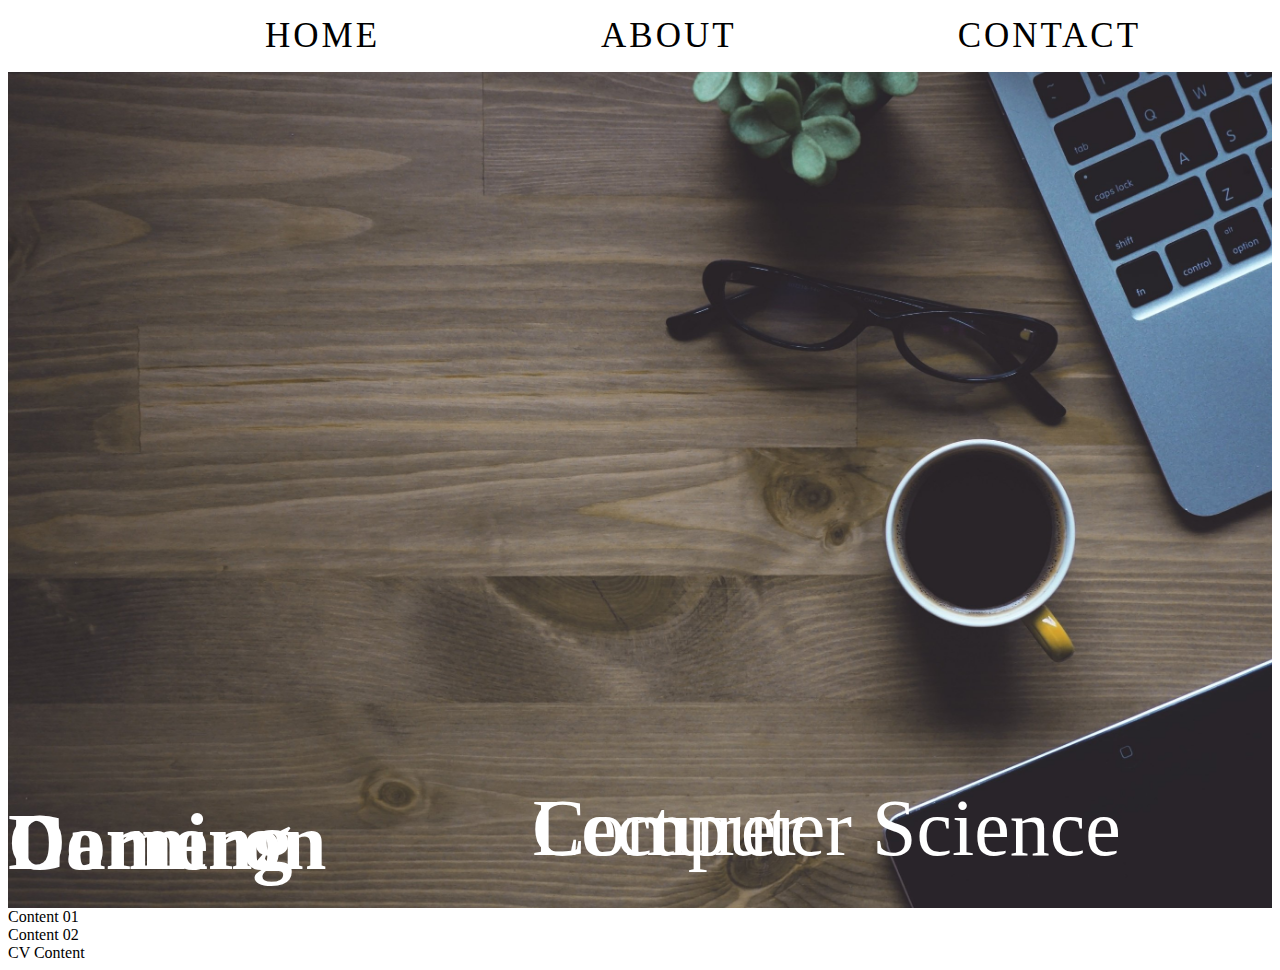
==== index.html @ f7eb35d1 "update" ====
<!DOCTYPE html>
<html>
  <head>
    <meta charset="utf-8">
    <meta name="viewport" content="width=device-width">
    <title>Cameron Dorning | Lecturer</title>
    <link href="css/stylesheet.css" rel="stylesheet" type="text/css" />
  </head>
  <body>
    <header>
        <div>
            <!--<img src="images/home.jpg" style="width: 100%;">-->
            <nav class="navbar">
                <ul>
                    <li><a href="#homePage" id="homePage">HOME</a></li>
                    <li><a href="#about" id="about_jump">ABOUT</a></li>
                    <li><a href="#contact" id="contact_jump">CONTACT</a></li>
                </ul>
            </nav>
                <div id="home">
                    <h2 id="homePage">Cameron Dorning</h2>
                    <p>Computer Science Lecturer</p>
                </div>
        </div>
    </header>
    <section>
        <div>
            <article>
                <div class="content">Content 01</div>
                <div class="content">Content 02</div>
                <div class="content" id="bottom">CV Content</div>
            </article>
        </div>
    </section>
    <footer>
        <div></div>
    </footer>
    <script src="scripts/script.js"></script>
  </body>
</html>
---- css/stylesheet.css ----
.navbar{
    background-color: white;
    /*background: transparent;*/
    width: 100%;
    position: fixed;
    top: 0;
}

.navbar a{
    text-decoration: none;
    color: black;
}

.navbar li{
    display: inline;
    padding-left: 17.5%;
    font-size: 35px;
    font-family: Calibri;
    letter-spacing: 3px;
    width: 33%;
  }

.navbar li a:hover{
    font-weight: bold;
    cursor: cell;
    text-shadow: grey 5px 5px 5px;
  }  

.navbar ul {
    list-style-type: none;
}

#home {
    background-image: url("/images/home.jpg");
    background-repeat: no-repeat;
    background-position: center;
    background-size: cover;
    height: 900px;
    width: 100%;
    color: white;
    /*padding-top: 50px;*/
    display: flex;
}

#home p, h2 {
    align-self: flex-end;
    font-size: 5em;
    line-height: 0;
}

@media screen and (max-width:768px){
	/*If the browser window is 768px or smaller*/
    .content{
    display: inline-block;
    width: 45%;
    height: 250px;
    background-color: #985fa0;
    margin-left: auto;
    margin-right: auto;    
    }
    
    #bottom{
        width: 90%;
    }
}

@media screen and (max-width:550px){
	.content{
    display: block;
    width: 75%;
    height: 250px;
    background-color: #985fa0;
    margin-left: auto;
    margin-right: auto;    
    }
    
    #bottom{
        width: 75%;
    }
}
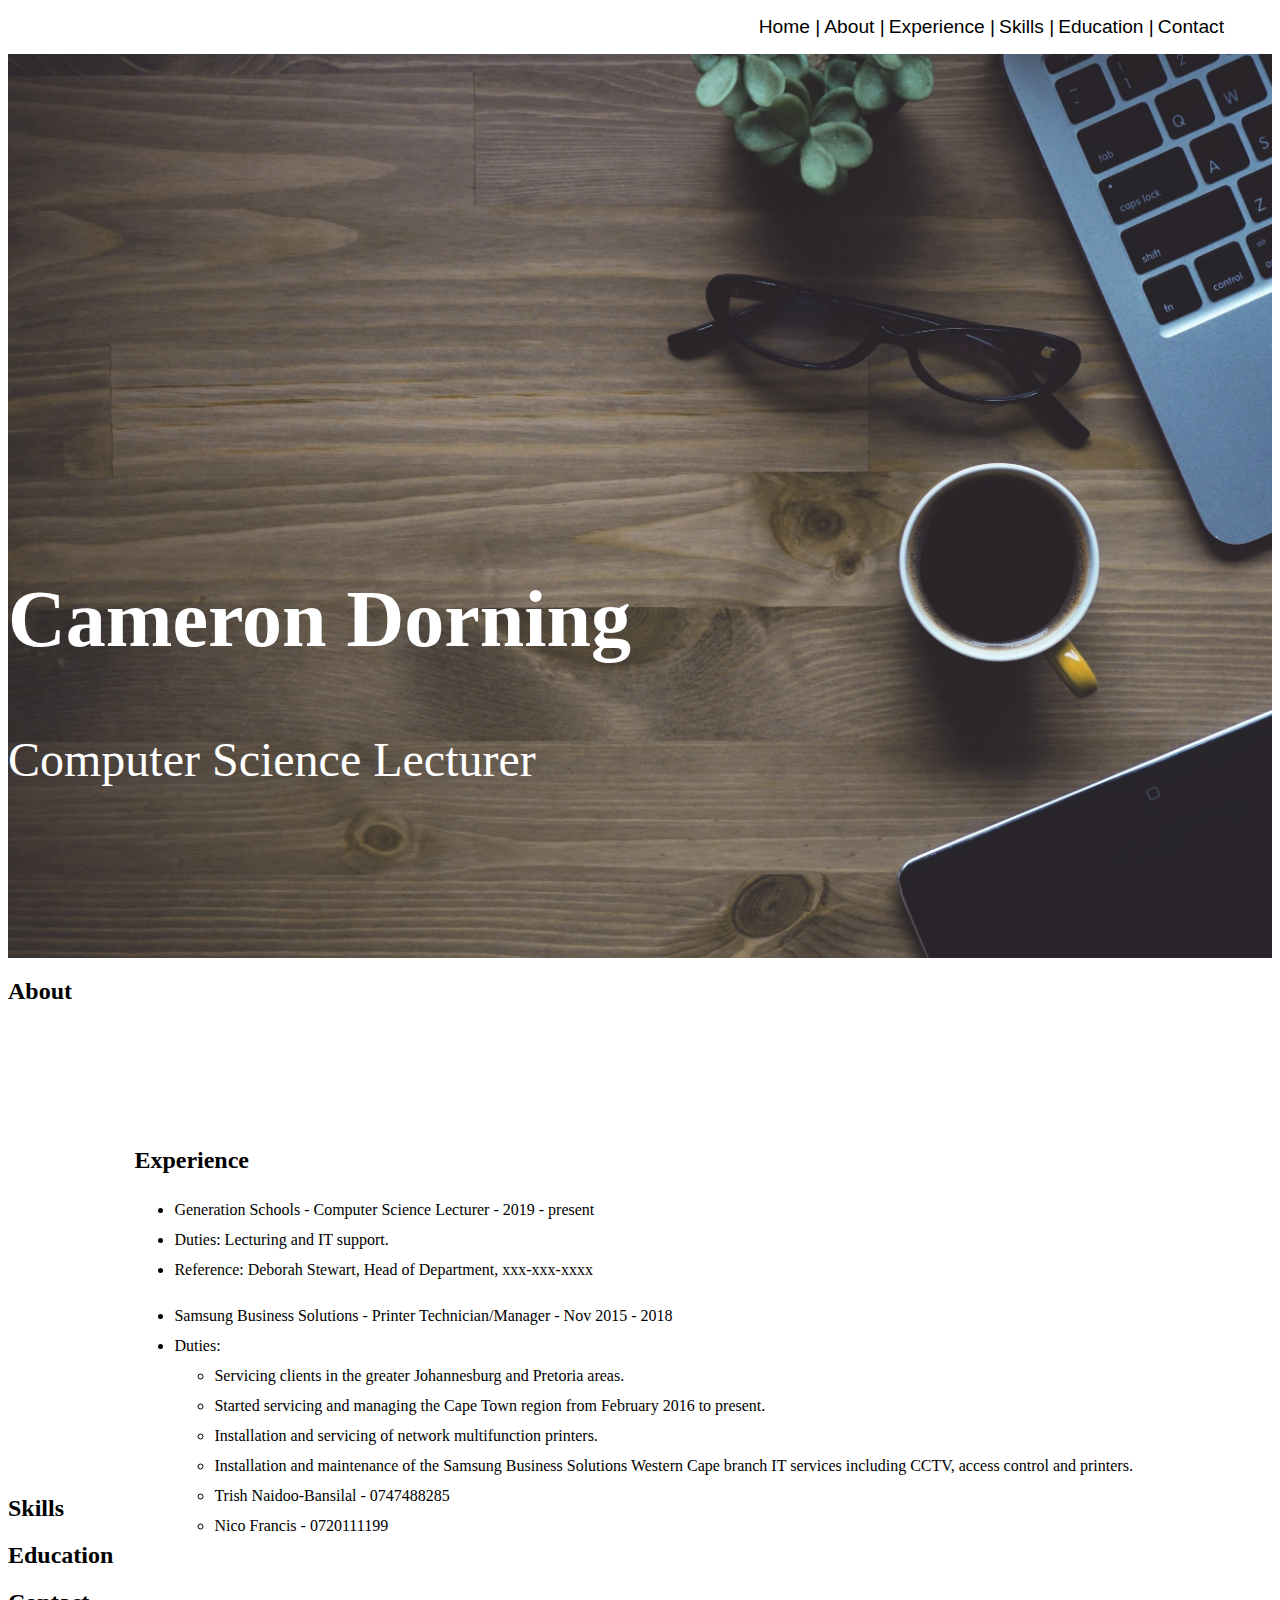
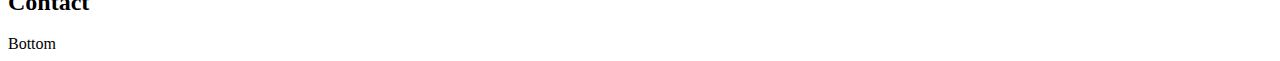
==== commit cbaa1626: "content update" ====
--- a/index.html
+++ b/index.html
@@ -7,14 +7,16 @@
     <link href="css/stylesheet.css" rel="stylesheet" type="text/css" />
   </head>
   <body>
-    <header>
         <div>
             <!--<img src="images/home.jpg" style="width: 100%;">-->
             <nav class="navbar">
                 <ul>
-                    <li><a href="#homePage" id="homePage">HOME</a></li>
-                    <li><a href="#about" id="about_jump">ABOUT</a></li>
-                    <li><a href="#contact" id="contact_jump">CONTACT</a></li>
+                    <li><a href="#homePage">Home</a> |</li>
+                    <li><a href="#about">About</a> |</li>
+                    <li><a href="#experience">Experience</a> |</li>
+                    <li><a href="#skills">Skills</a> |</li>
+                    <li><a href="#education">Education</a> |</li>
+                    <li><a href="#contact">Contact</a></li>
                 </ul>
             </nav>
                 <div id="home">
@@ -22,19 +24,52 @@
                     <p>Computer Science Lecturer</p>
                 </div>
         </div>
-    </header>
-    <section>
-        <div>
-            <article>
-                <div class="content">Content 01</div>
-                <div class="content">Content 02</div>
-                <div class="content" id="bottom">CV Content</div>
-            </article>
-        </div>
-    </section>
-    <footer>
-        <div></div>
-    </footer>
-    <script src="scripts/script.js"></script>
+        <section>
+            <div>
+                <article>
+                    <div class="content" id="about">
+                        <h2>About</h2>
+                    </div>
+                    <div class="content" id="experience">
+                        <h2>Experience</h2>
+                        <p>
+                            <ul>
+                                <li>Generation Schools - Computer Science Lecturer - 2019 - present</li>
+                                <li>Duties: Lecturing and IT support.</li>
+                                <li>Reference: Deborah Stewart, Head of Department, xxx-xxx-xxxx</li>
+                            </ul>
+                            <ul>
+                                <li>Samsung Business Solutions - Printer Technician/Manager - Nov 2015 - 2018</li>
+                                <li>Duties:</li>
+                                    <ul>
+                                        <li>Servicing clients in the greater Johannesburg and Pretoria areas.</li>
+                                        <li>Started servicing and managing the Cape Town region from February 2016 to present.</li>
+                                        <li>Installation and servicing of network multifunction printers.</li>
+                                        <li>Installation and maintenance of the Samsung Business Solutions Western Cape branch IT services including 
+                                            CCTV, access control and printers.</li>
+                                            <li>Trish Naidoo-Bansilal - 0747488285</li>
+                                            <li>Nico Francis - 0720111199</li>
+                                    </ul>
+                                </li>
+                            </ul>
+                        </p>
+                    </div>
+                    <div class="content" id="skills">
+                        <h2>Skills</h2>
+                    </div>
+                    <div class="content" id="education">
+                        <h2>Education</h2>
+                    </div>
+                    <div class="content" id="contact">
+                        <h2>Contact</h2>
+                    </div>
+                    <div class="content" id="bottom">Bottom</div>
+                </article>
+            </div>
+        </section>
+        <footer>
+            <div></div>
+        </footer>
+        <script src="scripts/script.js"></script>
   </body>
 </html>
--- a/css/stylesheet.css
+++ b/css/stylesheet.css
@@ -1,6 +1,5 @@
 .navbar{
     background-color: white;
-    /*background: transparent;*/
     width: 100%;
     position: fixed;
     top: 0;
@@ -13,21 +12,20 @@
 
 .navbar li{
     display: inline;
-    padding-left: 17.5%;
-    font-size: 35px;
-    font-family: Calibri;
-    letter-spacing: 3px;
+    font-size: 1.2em;
+    font-family: Arial, Helvetica, sans-serif;
     width: 33%;
   }
 
 .navbar li a:hover{
     font-weight: bold;
-    cursor: cell;
     text-shadow: grey 5px 5px 5px;
   }  
 
 .navbar ul {
     list-style-type: none;
+    float: right;
+    padding-right: 5%;
 }
 
 #home {
@@ -38,14 +36,26 @@
     height: 900px;
     width: 100%;
     color: white;
-    /*padding-top: 50px;*/
-    display: flex;
+    padding-top: 50px;
 }
 
-#home p, h2 {
-    align-self: flex-end;
+#home h2 {
     font-size: 5em;
-    line-height: 0;
+    padding-top: 450px;
+}
+
+#home p {
+    font-size: 3em;
+}
+
+#experience {
+    height: 350px;
+    background-color: white;
+    color: black;
+    padding-left: 10%;
+    padding-right: 10%;
+    line-height: 30px;
+    padding-top: 100px;
 }
 
 @media screen and (max-width:768px){
@@ -54,13 +64,17 @@
     display: inline-block;
     width: 45%;
     height: 250px;
-    background-color: #985fa0;
+    background-color: orange;
     margin-left: auto;
     margin-right: auto;    
     }
     
     #bottom{
         width: 90%;
+    }
+
+    #home {
+        text-align: center;
     }
 }
 
@@ -69,7 +83,7 @@
     display: block;
     width: 75%;
     height: 250px;
-    background-color: #985fa0;
+    background-color: red;
     margin-left: auto;
     margin-right: auto;    
     }
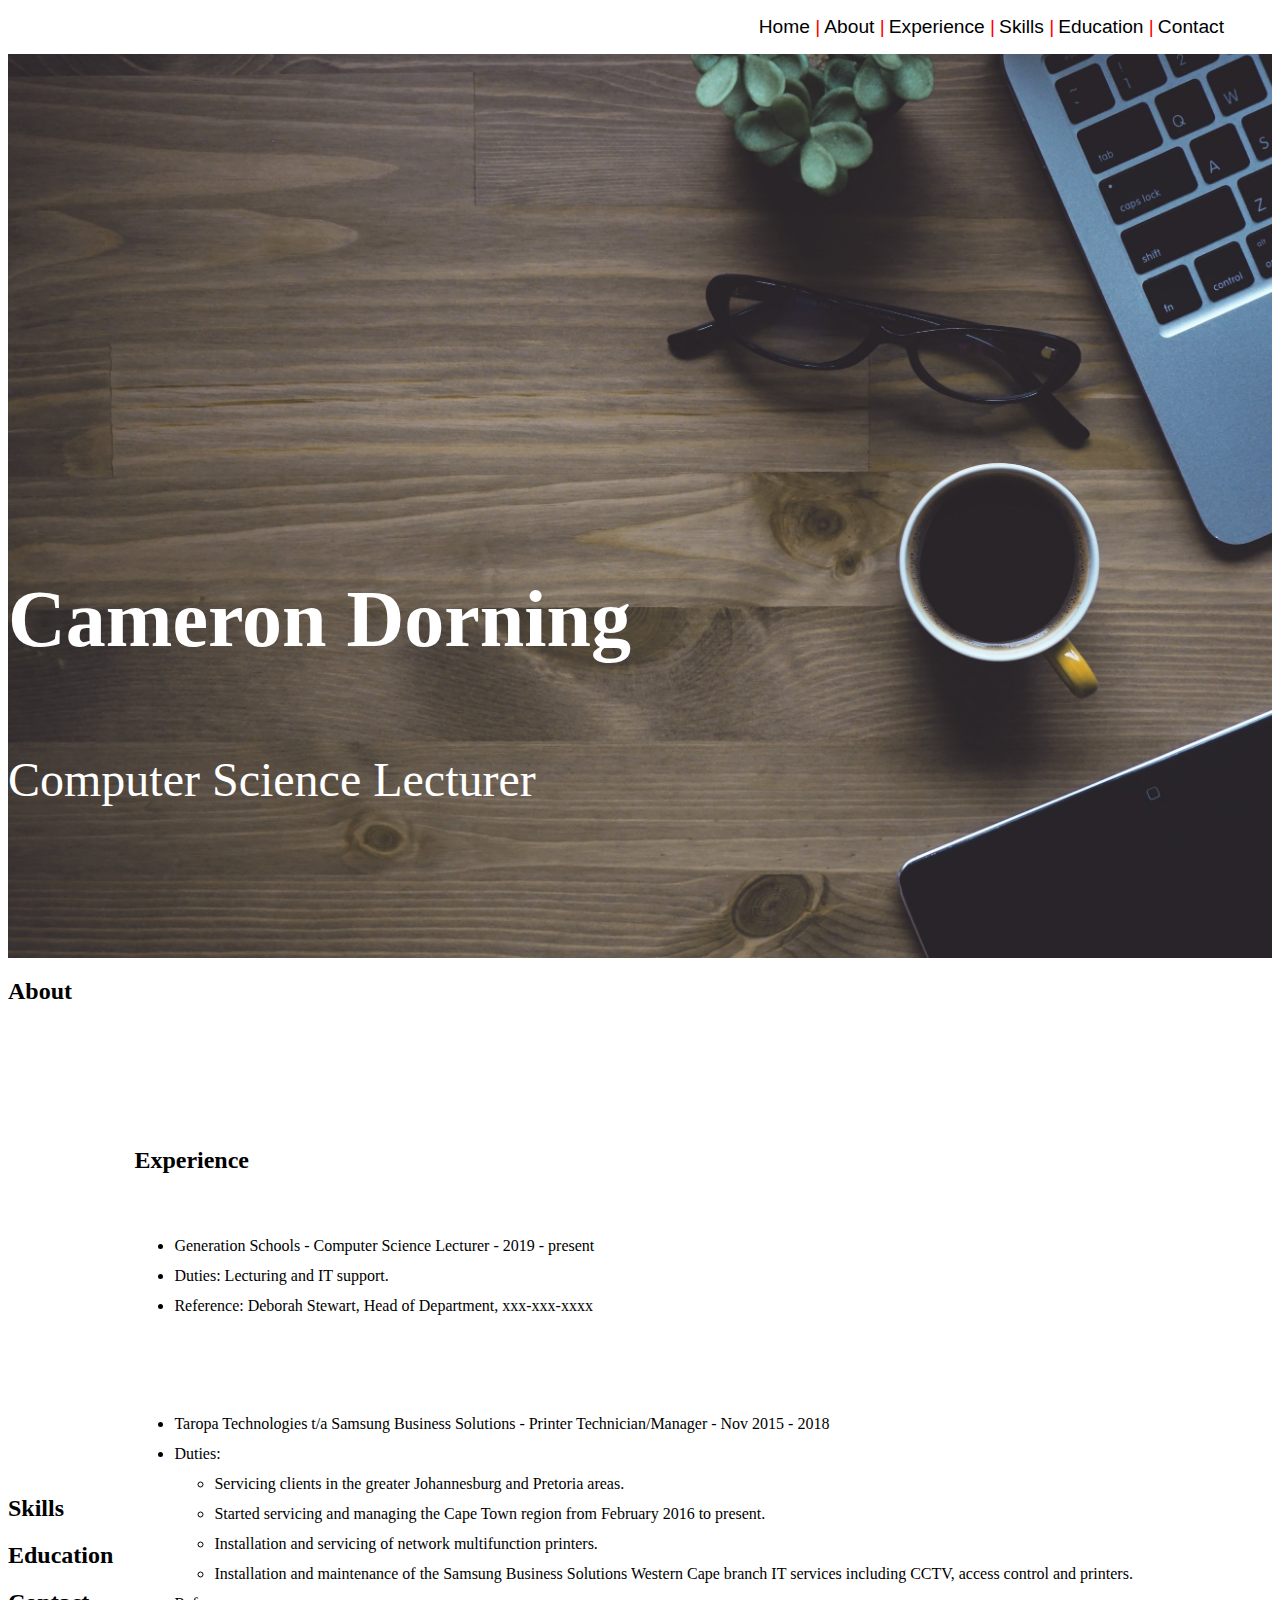
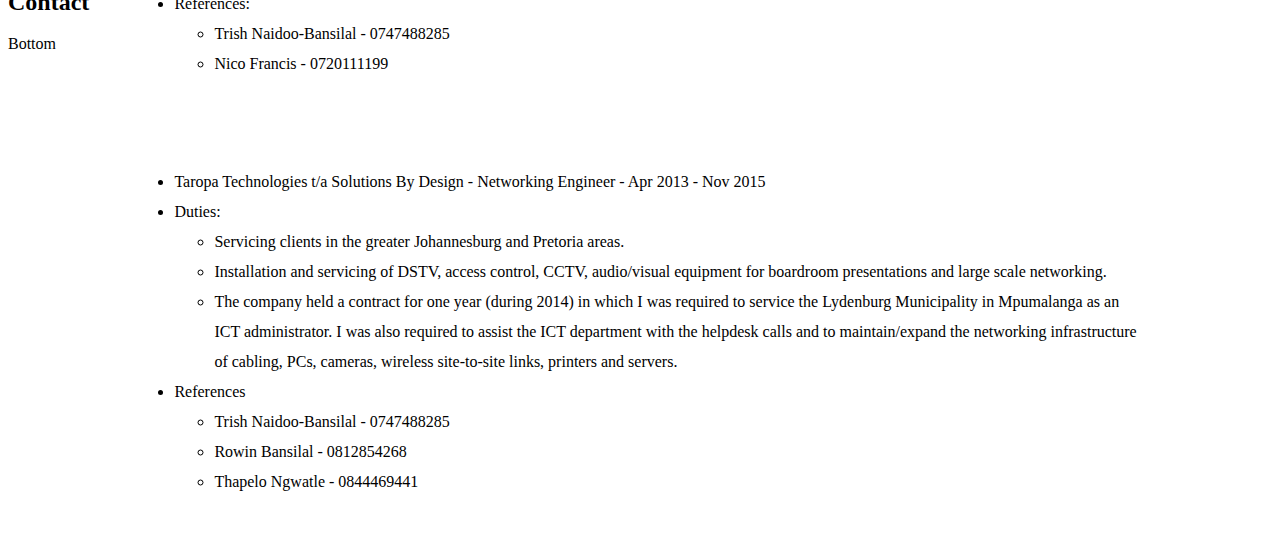
==== commit 46874621: "content updates" ====
--- a/index.html
+++ b/index.html
@@ -38,8 +38,10 @@
                                 <li>Duties: Lecturing and IT support.</li>
                                 <li>Reference: Deborah Stewart, Head of Department, xxx-xxx-xxxx</li>
                             </ul>
+                        </p>
+                        <p>
                             <ul>
-                                <li>Samsung Business Solutions - Printer Technician/Manager - Nov 2015 - 2018</li>
+                                <li>Taropa Technologies t/a Samsung Business Solutions - Printer Technician/Manager - Nov 2015 - 2018</li>
                                 <li>Duties:</li>
                                     <ul>
                                         <li>Servicing clients in the greater Johannesburg and Pretoria areas.</li>
@@ -47,10 +49,30 @@
                                         <li>Installation and servicing of network multifunction printers.</li>
                                         <li>Installation and maintenance of the Samsung Business Solutions Western Cape branch IT services including 
                                             CCTV, access control and printers.</li>
-                                            <li>Trish Naidoo-Bansilal - 0747488285</li>
-                                            <li>Nico Francis - 0720111199</li>
                                     </ul>
+                                        <li>References:</li>
+                                            <ul>
+                                                <li>Trish Naidoo-Bansilal - 0747488285</li>
+                                                <li>Nico Francis - 0720111199</li>
+                                            </ul>
                                 </li>
+                            </ul>
+                        </p>
+                        <p>
+                            <ul>
+                                <li>Taropa Technologies t/a Solutions By Design - Networking Engineer - Apr 2013 - Nov 2015</li>
+                                <li>Duties:</li>
+                                    <ul>
+                                        <li>Servicing clients in the greater Johannesburg and Pretoria areas.</li>
+                                        <li>Installation and servicing of DSTV, access control, CCTV, audio/visual equipment for boardroom presentations and large scale networking.</li>
+                                        <li>The company held a contract for one year (during 2014) in which I was required to service the Lydenburg Municipality in Mpumalanga as an ICT administrator. I was also required to assist the ICT department with the helpdesk calls and to maintain/expand the networking infrastructure of cabling, PCs, cameras, wireless site-to-site links, printers and servers.</li>
+                                    </ul>
+                                        <li>References</li>
+                                            <ul>
+                                                <li>Trish Naidoo-Bansilal - 0747488285</li>
+                                                <li>Rowin Bansilal - 0812854268</li>
+                                                <li>Thapelo Ngwatle - 0844469441</li>
+                                            </ul>
                             </ul>
                         </p>
                     </div>
--- a/css/stylesheet.css
+++ b/css/stylesheet.css
@@ -15,6 +15,7 @@
     font-size: 1.2em;
     font-family: Arial, Helvetica, sans-serif;
     width: 33%;
+    color: red;
   }
 
 .navbar li a:hover{
@@ -58,6 +59,10 @@
     padding-top: 100px;
 }
 
+p {
+    padding-top: 20px;
+}
+
 @media screen and (max-width:768px){
 	/*If the browser window is 768px or smaller*/
     .content{
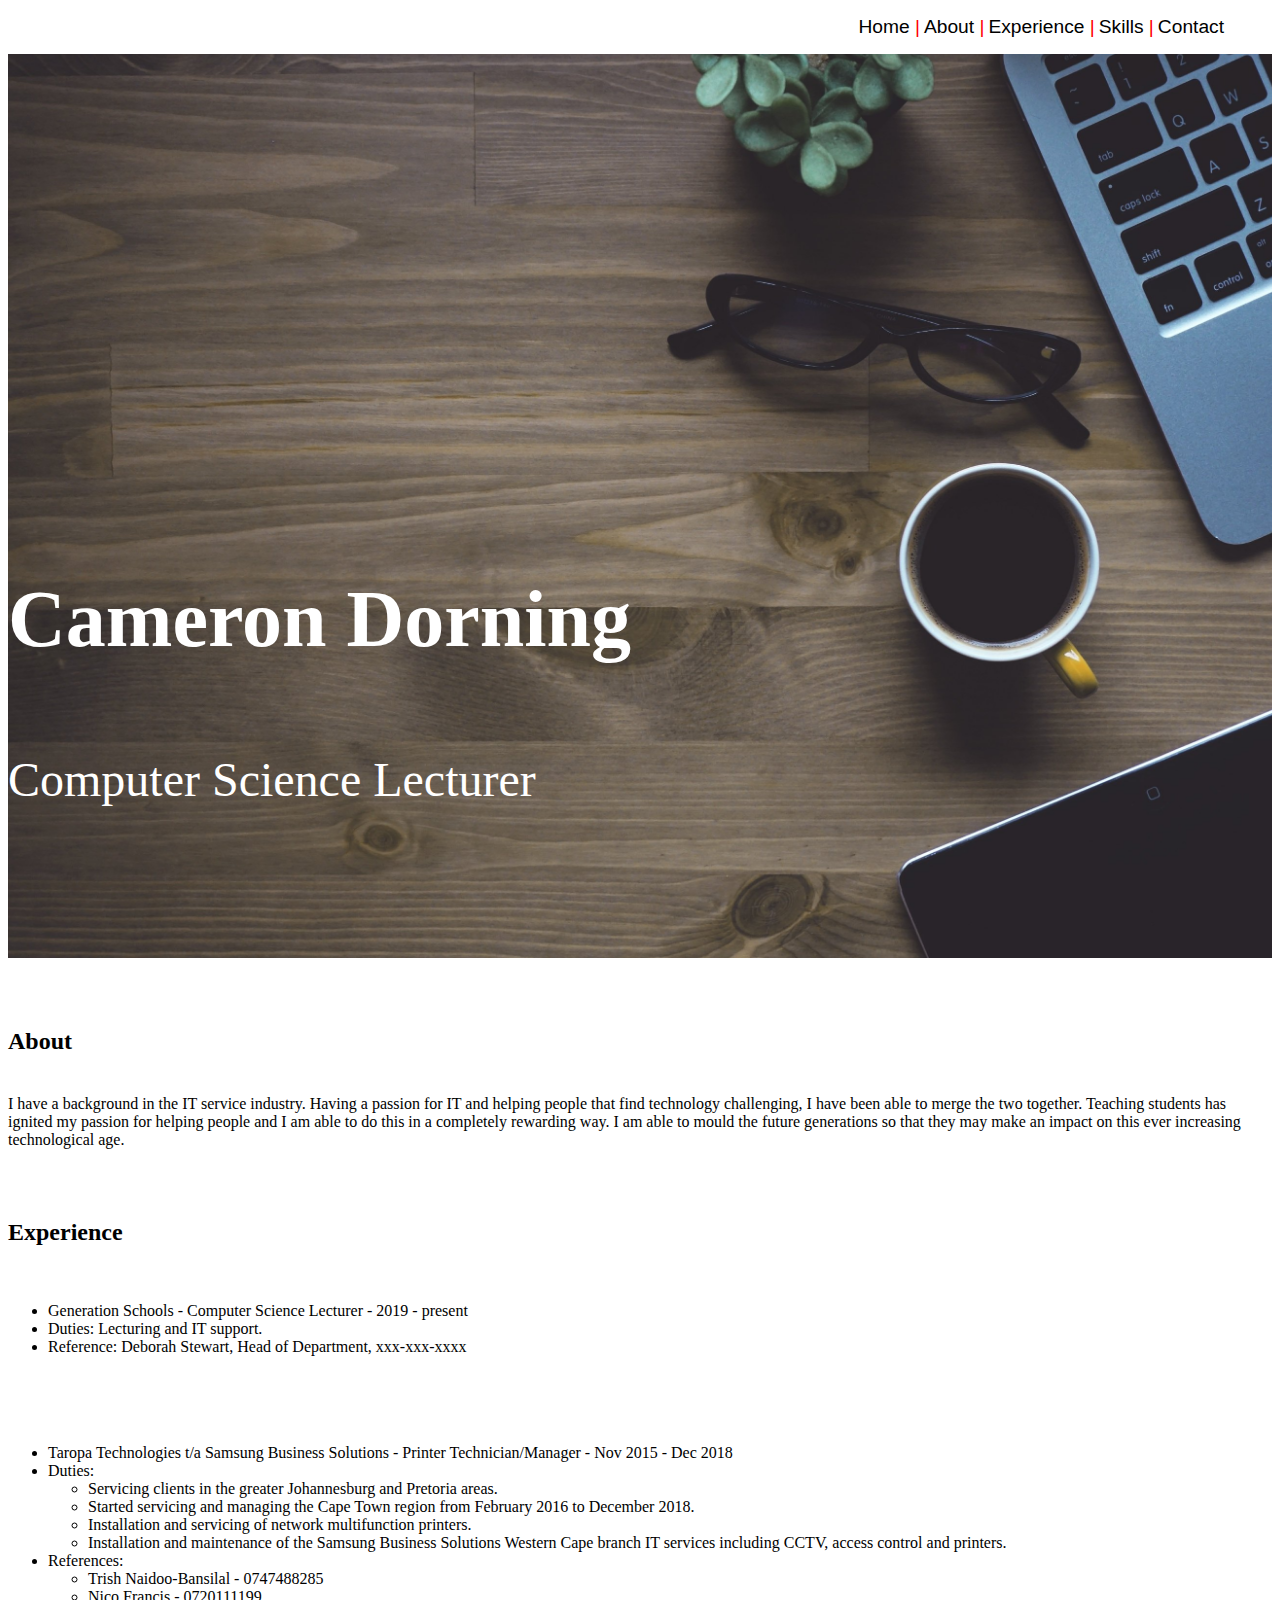
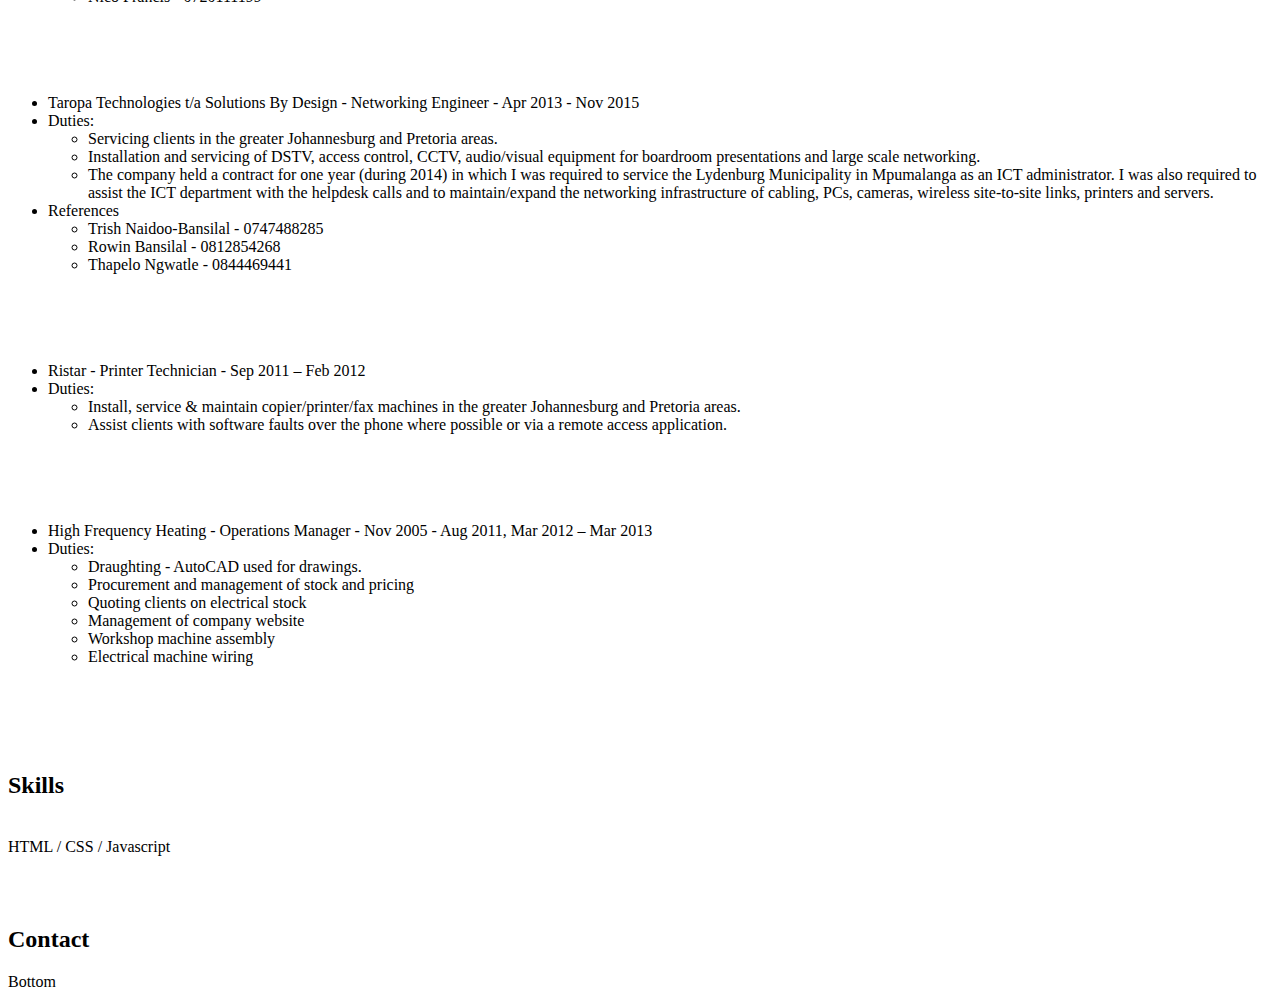
==== commit 142d9aaa: "Content uploaded" ====
--- a/index.html
+++ b/index.html
@@ -15,7 +15,7 @@
                     <li><a href="#about">About</a> |</li>
                     <li><a href="#experience">Experience</a> |</li>
                     <li><a href="#skills">Skills</a> |</li>
-                    <li><a href="#education">Education</a> |</li>
+                    <!--<li><a href="#education">Education</a> |</li>-->
                     <li><a href="#contact">Contact</a></li>
                 </ul>
             </nav>
@@ -29,6 +29,9 @@
                 <article>
                     <div class="content" id="about">
                         <h2>About</h2>
+                        <p>
+                            I have a background in the IT service industry. Having a passion for IT and helping people that find technology challenging, I have been able to merge the two together. Teaching students has ignited my passion for helping people and I am able to do this in a completely rewarding way. I am able to mould the future generations so that they may make an impact on this ever increasing technological age.
+                        </p>
                     </div>
                     <div class="content" id="experience">
                         <h2>Experience</h2>
@@ -41,11 +44,11 @@
                         </p>
                         <p>
                             <ul>
-                                <li>Taropa Technologies t/a Samsung Business Solutions - Printer Technician/Manager - Nov 2015 - 2018</li>
+                                <li>Taropa Technologies t/a Samsung Business Solutions - Printer Technician/Manager - Nov 2015 - Dec 2018</li>
                                 <li>Duties:</li>
                                     <ul>
                                         <li>Servicing clients in the greater Johannesburg and Pretoria areas.</li>
-                                        <li>Started servicing and managing the Cape Town region from February 2016 to present.</li>
+                                        <li>Started servicing and managing the Cape Town region from February 2016 to December 2018.</li>
                                         <li>Installation and servicing of network multifunction printers.</li>
                                         <li>Installation and maintenance of the Samsung Business Solutions Western Cape branch IT services including 
                                             CCTV, access control and printers.</li>
@@ -75,13 +78,40 @@
                                             </ul>
                             </ul>
                         </p>
+                        <p>
+                            <ul>
+                                <li>Ristar - Printer Technician - Sep 2011 – Feb 2012</li>
+                                <li>Duties:</li>
+                                    <ul>
+                                        <li>Install, service & maintain copier/printer/fax machines in the greater Johannesburg and Pretoria areas.</li>
+                                        <li>Assist clients with software faults over the phone where possible or via a remote access application.</li>
+                                    </ul>
+                            </ul>
+                        </p>
+                        <p>
+                            <ul>
+                                <li>High Frequency Heating - Operations Manager - Nov 2005 - Aug 2011, Mar 2012 – Mar 2013</li>
+                                <li>Duties:</li>
+                                    <ul>
+                                        <li>Draughting - AutoCAD used for drawings.</li>
+                                        <li>Procurement and management of stock and pricing</li>
+                                        <li>Quoting clients on electrical stock</li>
+                                        <li>Management of company website</li>
+                                        <li>Workshop machine assembly</li>
+                                        <li>Electrical machine wiring</li>
+                                    </ul>
+                            </ul>
+                        </p>
                     </div>
                     <div class="content" id="skills">
                         <h2>Skills</h2>
+                        <p>
+                            HTML / CSS / Javascript
+                        </p>
                     </div>
-                    <div class="content" id="education">
+                    <!--<div class="content" id="education">
                         <h2>Education</h2>
-                    </div>
+                    </div>-->
                     <div class="content" id="contact">
                         <h2>Contact</h2>
                     </div>
--- a/css/stylesheet.css
+++ b/css/stylesheet.css
@@ -14,7 +14,6 @@
     display: inline;
     font-size: 1.2em;
     font-family: Arial, Helvetica, sans-serif;
-    width: 33%;
     color: red;
   }
 
@@ -27,6 +26,16 @@
     list-style-type: none;
     float: right;
     padding-right: 5%;
+}
+
+content {
+    height: 350px;
+    background-color: white;
+    color: black;
+    padding-left: 10%;
+    padding-right: 10%;
+    line-height: 30px;
+    padding-top: 100px;
 }
 
 #home {
@@ -49,6 +58,20 @@
     font-size: 3em;
 }
 
+h2 {
+    padding-top: 50px;
+}
+
+/*#about {
+    height: 350px;
+    background-color: white;
+    color: black;
+    padding-left: 10%;
+    padding-right: 10%;
+    line-height: 30px;
+    padding-top: 100px;
+}
+
 #experience {
     height: 350px;
     background-color: white;
@@ -58,6 +81,16 @@
     line-height: 30px;
     padding-top: 100px;
 }
+
+#skills {
+    height: 350px;
+    background-color: white;
+    color: black;
+    padding-left: 10%;
+    padding-right: 10%;
+    line-height: 30px;
+    padding-top: 100px;
+}*/
 
 p {
     padding-top: 20px;
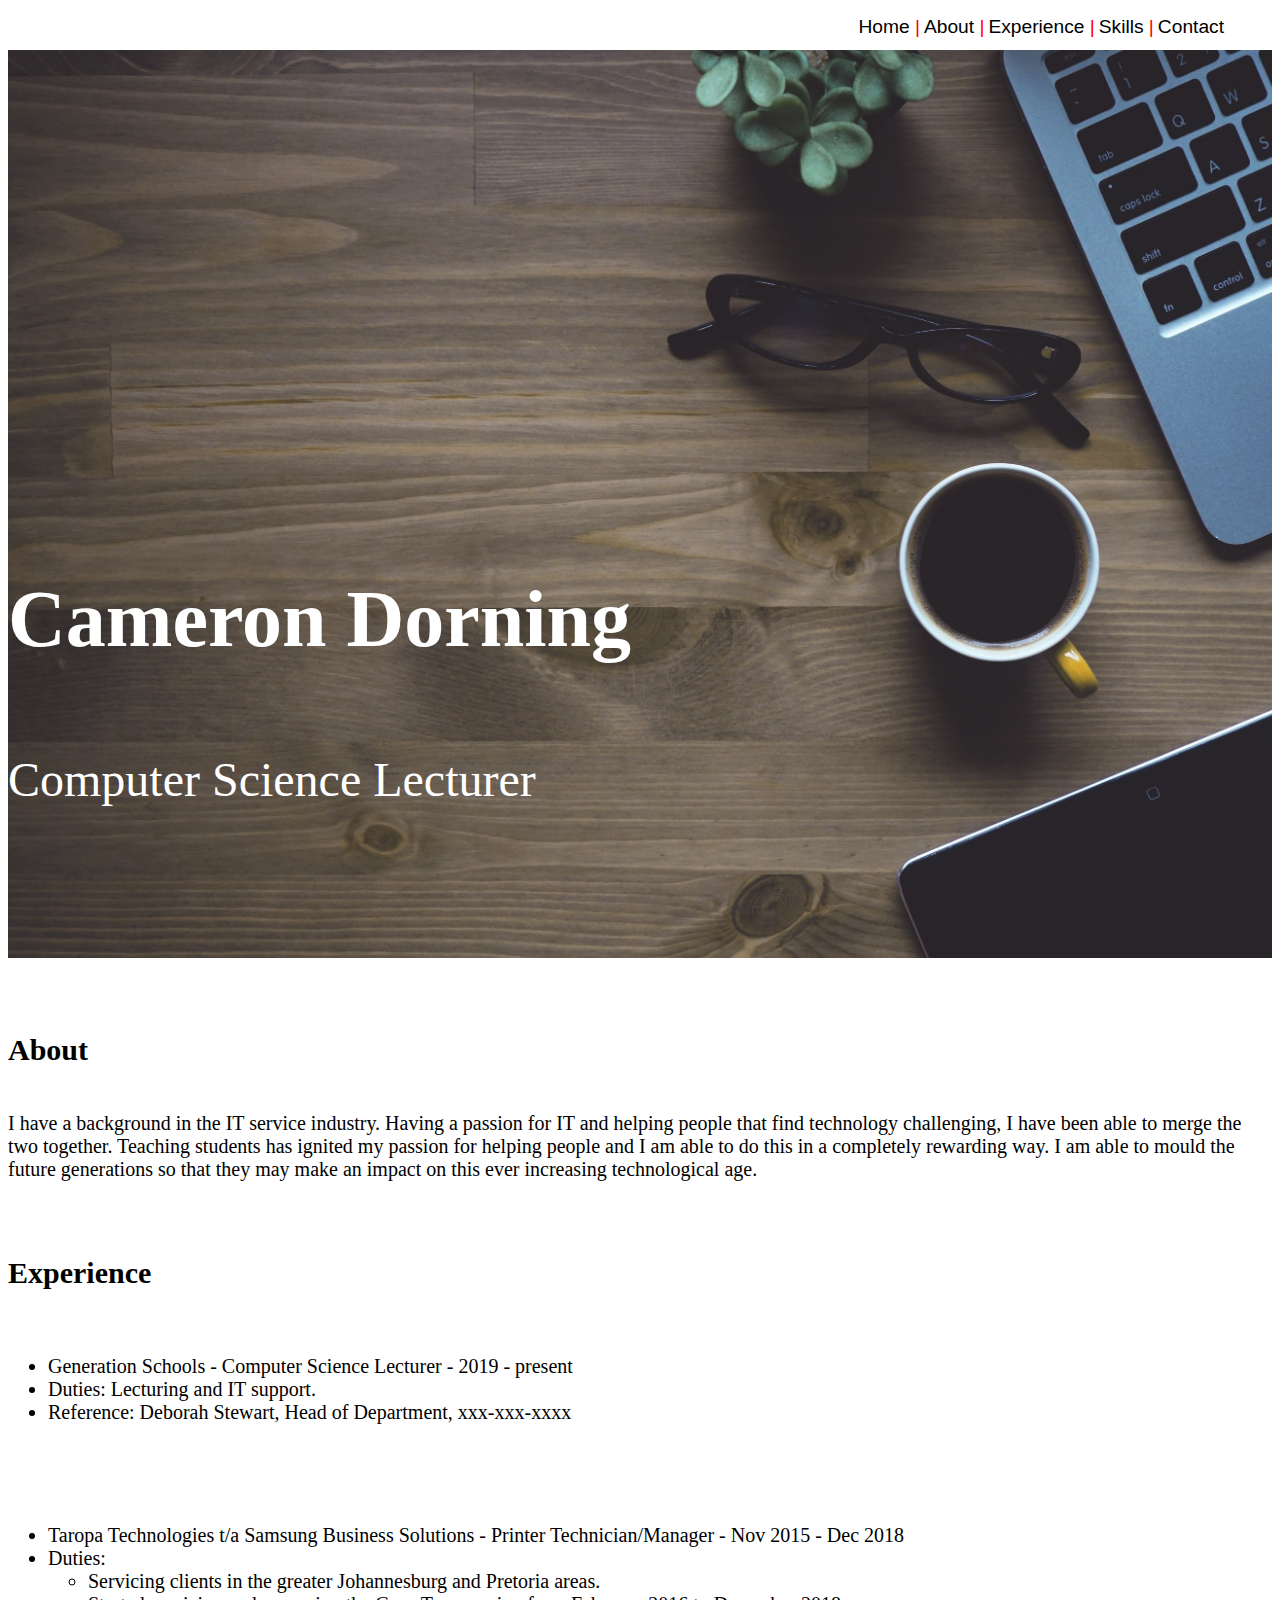
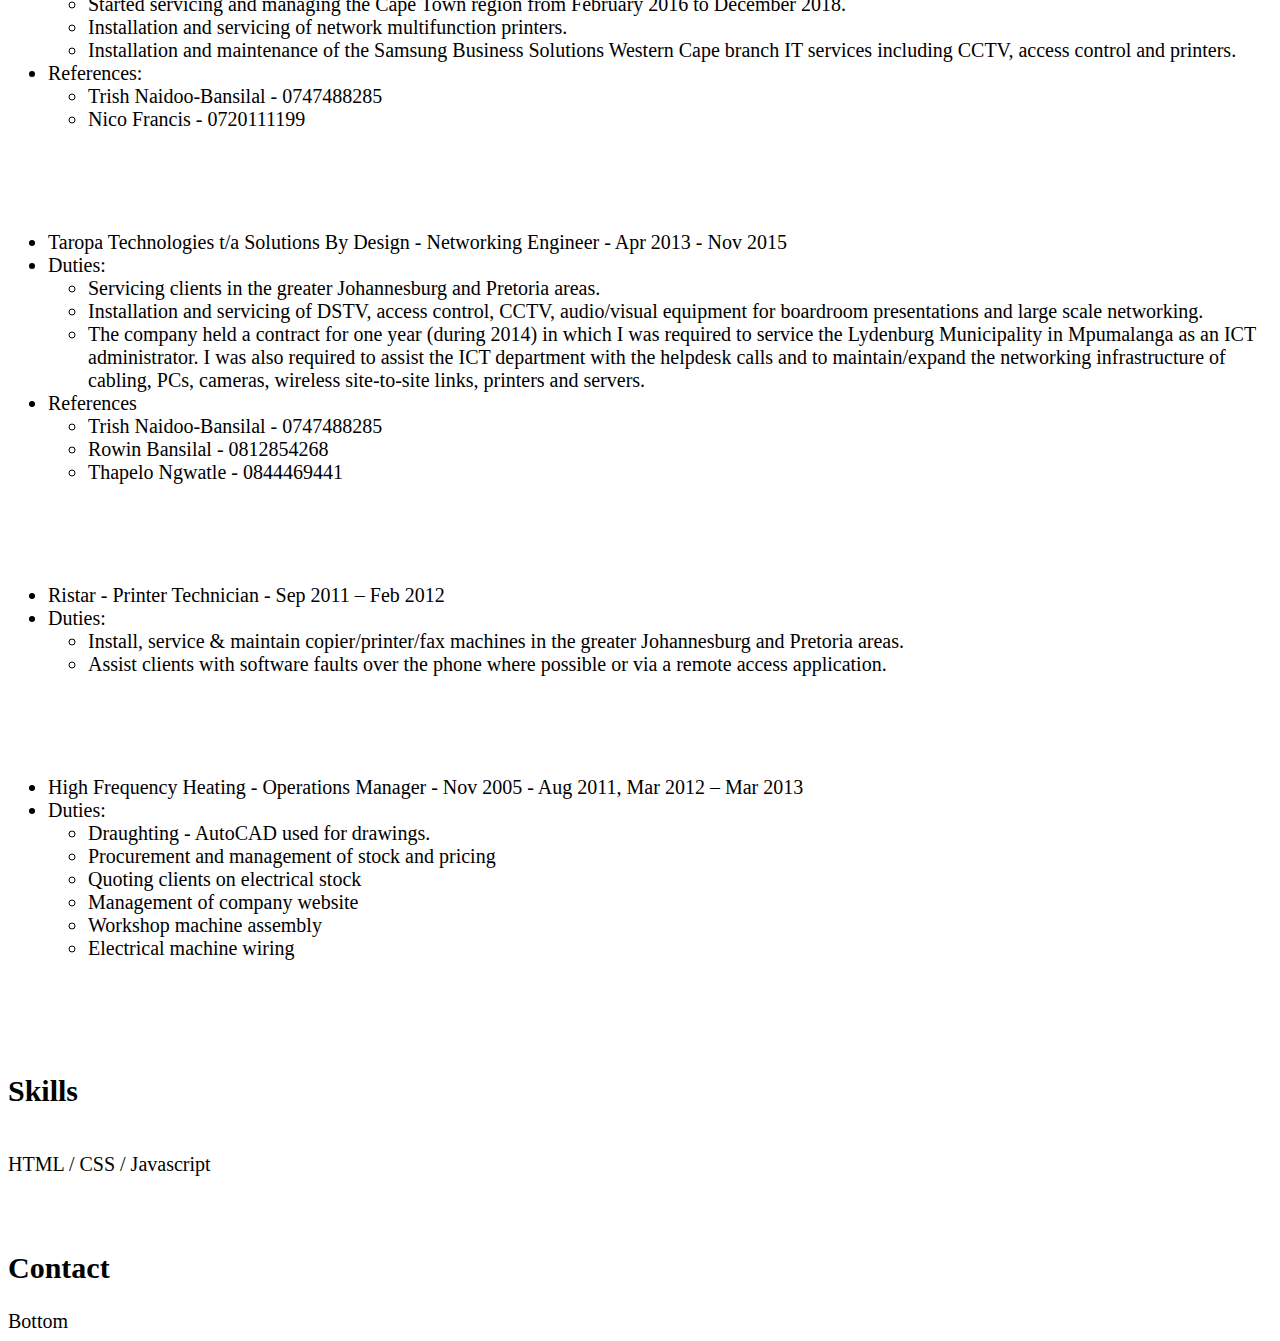
==== commit cf2b3a35: "updated nav" ====
--- a/index.html
+++ b/index.html
@@ -1,5 +1,5 @@
 <!DOCTYPE html>
-<html>
+<html id="top">
   <head>
     <meta charset="utf-8">
     <meta name="viewport" content="width=device-width">
@@ -8,10 +8,9 @@
   </head>
   <body>
         <div>
-            <!--<img src="images/home.jpg" style="width: 100%;">-->
             <nav class="navbar">
                 <ul>
-                    <li><a href="#homePage">Home</a> |</li>
+                    <li><a href="#top">Home</a> |</li>
                     <li><a href="#about">About</a> |</li>
                     <li><a href="#experience">Experience</a> |</li>
                     <li><a href="#skills">Skills</a> |</li>
--- a/css/stylesheet.css
+++ b/css/stylesheet.css
@@ -1,5 +1,6 @@
 .navbar{
-    background-color: white;
+    background: white;
+    height: 50px;
     width: 100%;
     position: fixed;
     top: 0;
@@ -38,6 +39,10 @@
     padding-top: 100px;
 }
 
+div.content {
+    font-size: 20px;
+}
+
 #home {
     background-image: url("/images/home.jpg");
     background-repeat: no-repeat;
@@ -62,36 +67,6 @@
     padding-top: 50px;
 }
 
-/*#about {
-    height: 350px;
-    background-color: white;
-    color: black;
-    padding-left: 10%;
-    padding-right: 10%;
-    line-height: 30px;
-    padding-top: 100px;
-}
-
-#experience {
-    height: 350px;
-    background-color: white;
-    color: black;
-    padding-left: 10%;
-    padding-right: 10%;
-    line-height: 30px;
-    padding-top: 100px;
-}
-
-#skills {
-    height: 350px;
-    background-color: white;
-    color: black;
-    padding-left: 10%;
-    padding-right: 10%;
-    line-height: 30px;
-    padding-top: 100px;
-}*/
-
 p {
     padding-top: 20px;
 }
@@ -102,7 +77,6 @@
     display: inline-block;
     width: 45%;
     height: 250px;
-    background-color: orange;
     margin-left: auto;
     margin-right: auto;    
     }
@@ -121,7 +95,6 @@
     display: block;
     width: 75%;
     height: 250px;
-    background-color: red;
     margin-left: auto;
     margin-right: auto;    
     }
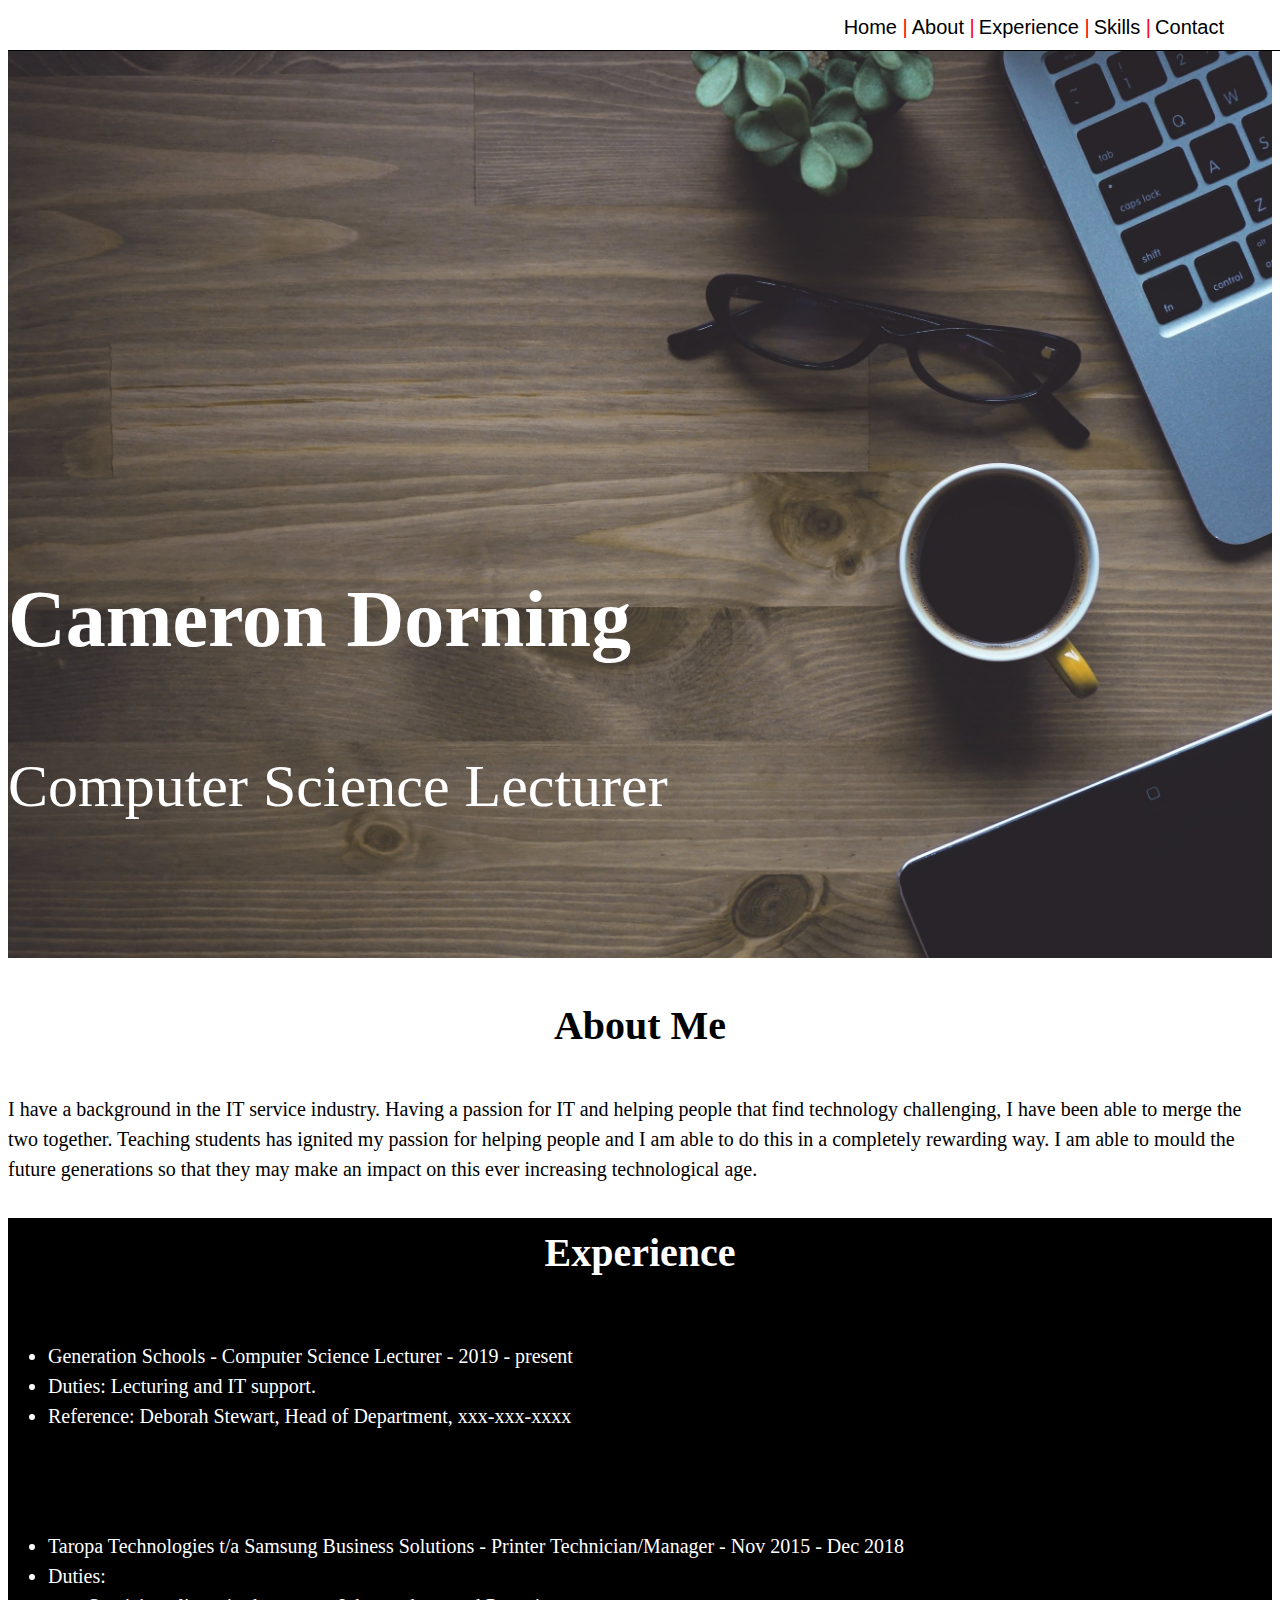
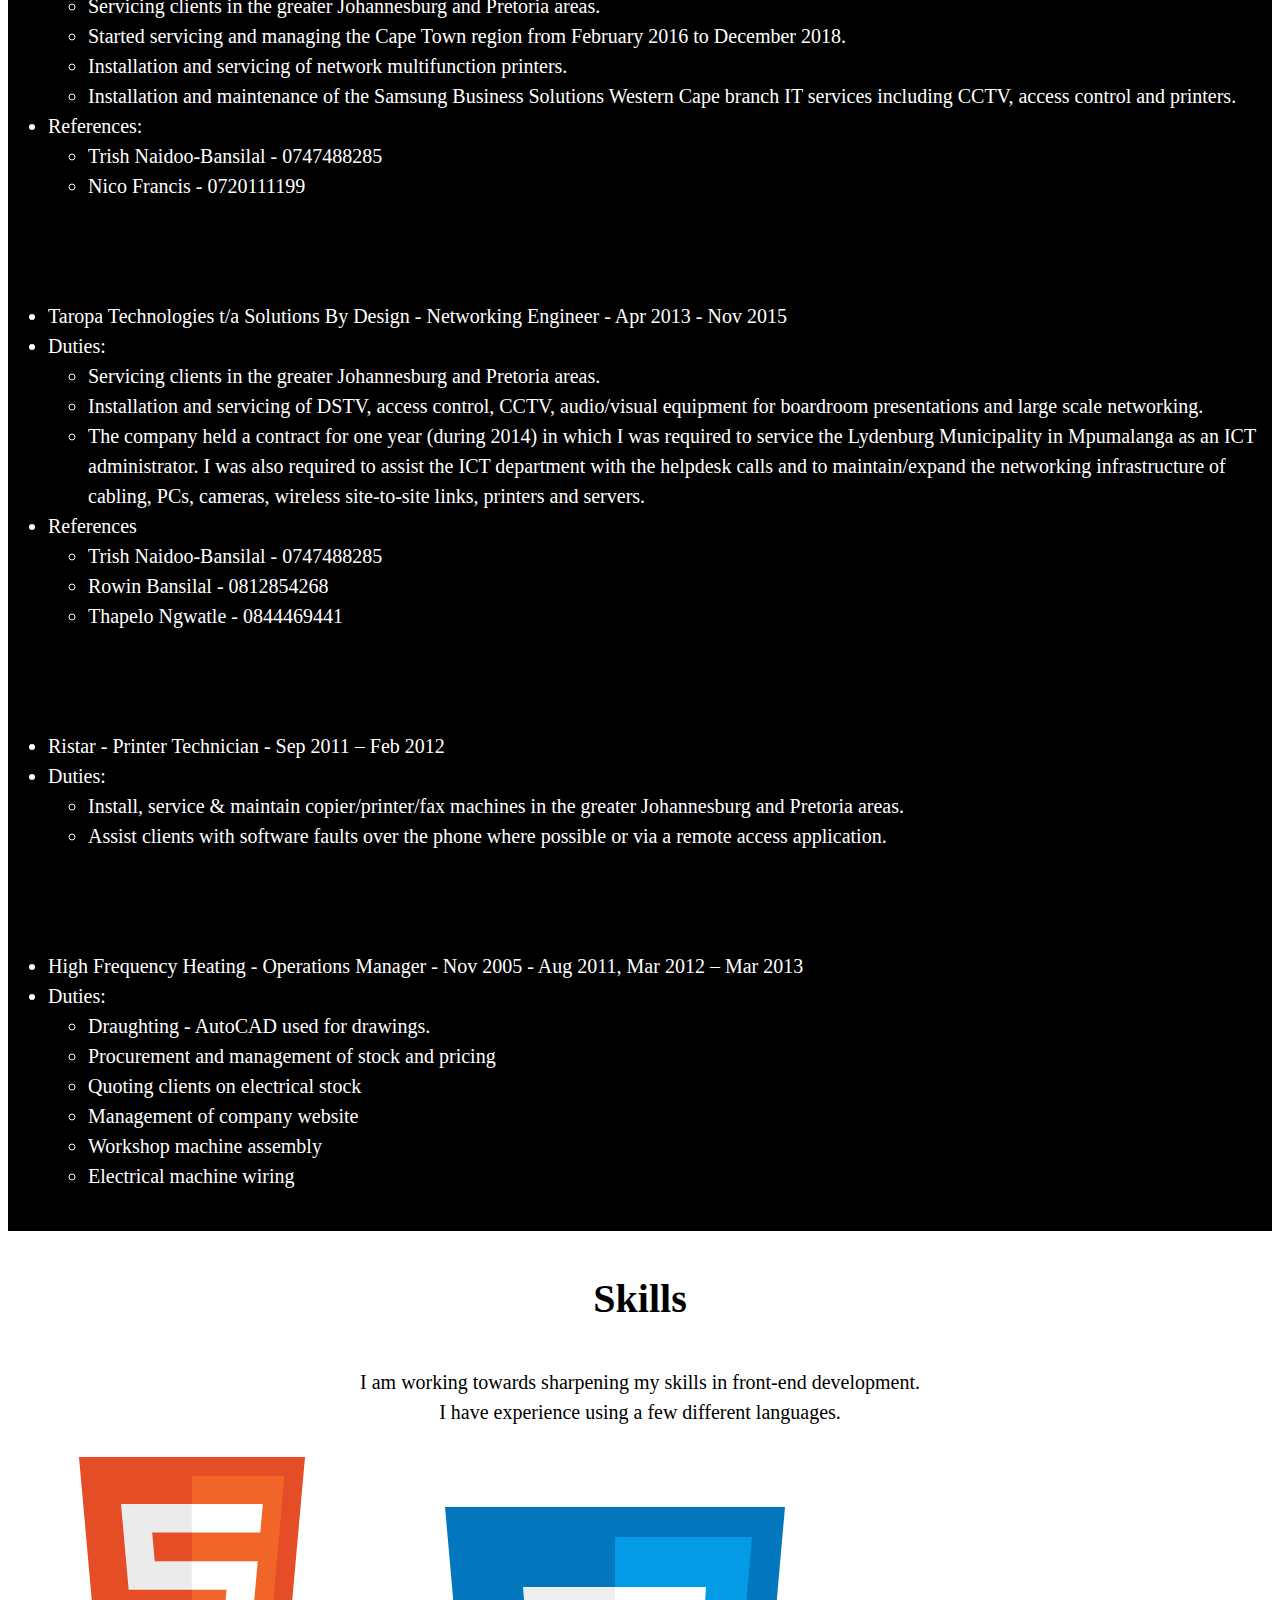
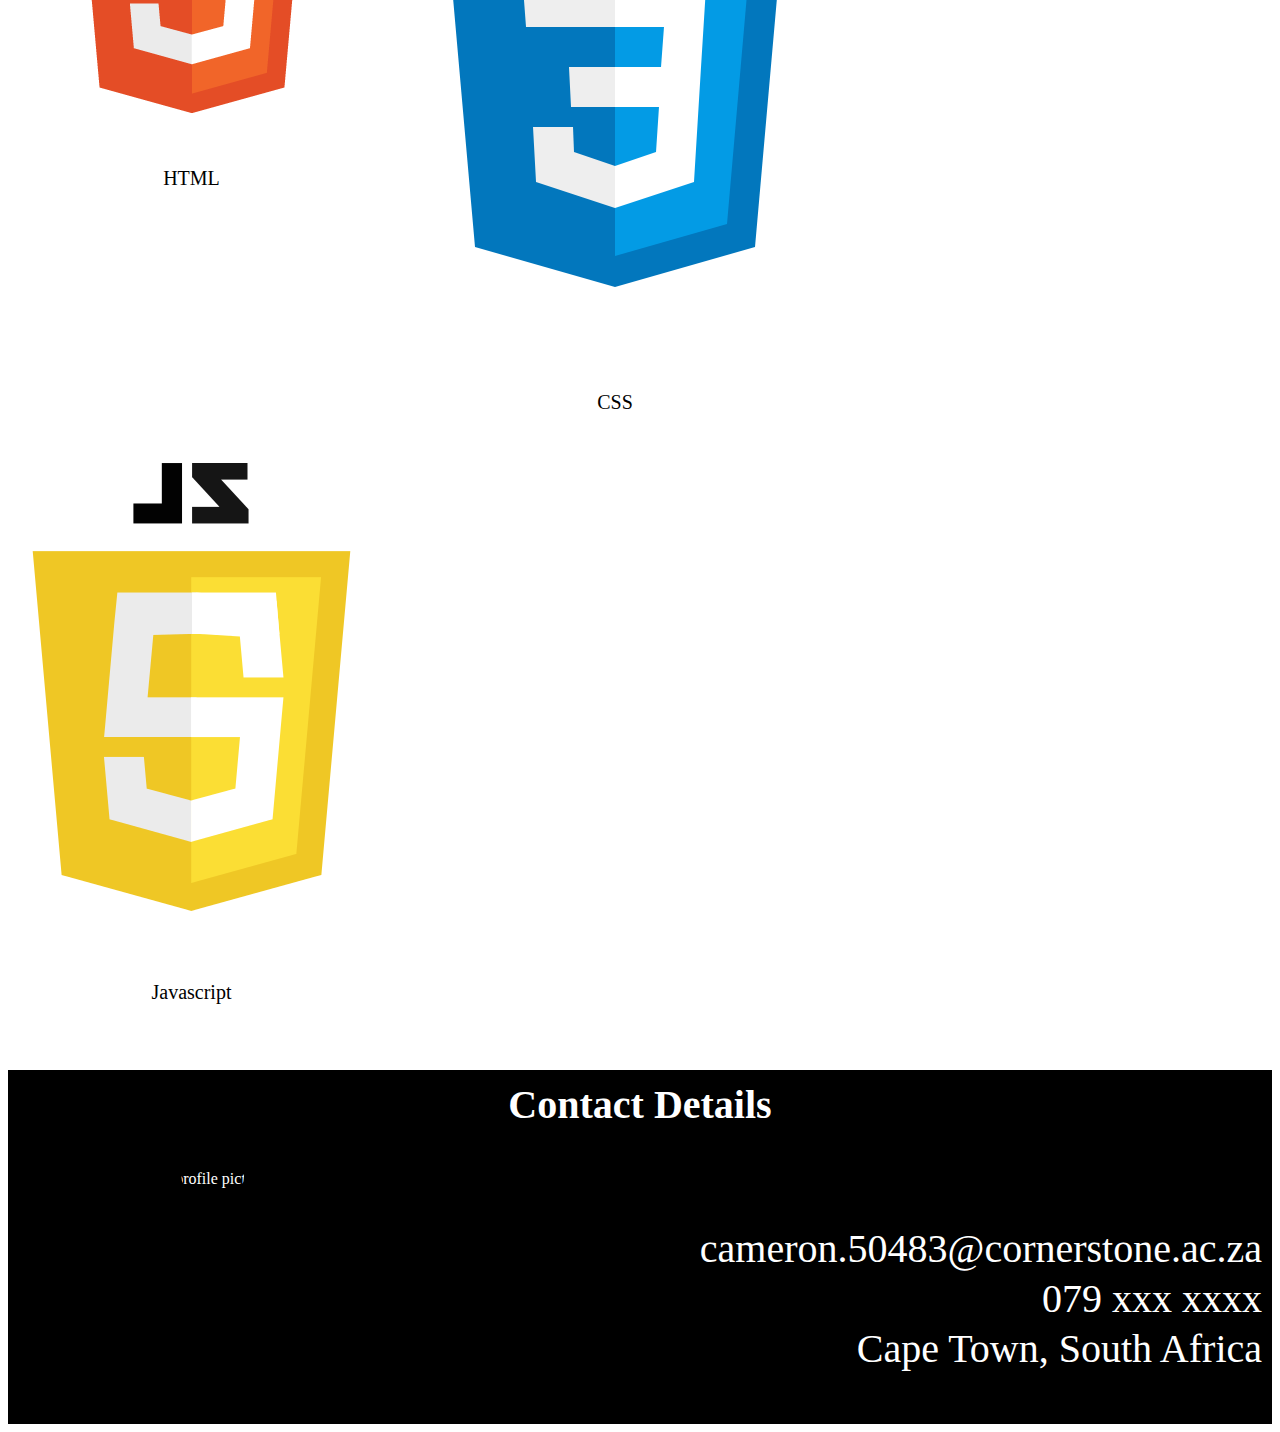
==== commit 6664af00: "working on skills grid" ====
--- a/index.html
+++ b/index.html
@@ -27,7 +27,7 @@
             <div>
                 <article>
                     <div class="content" id="about">
-                        <h2>About</h2>
+                        <h2>About Me</h2>
                         <p>
                             I have a background in the IT service industry. Having a passion for IT and helping people that find technology challenging, I have been able to merge the two together. Teaching students has ignited my passion for helping people and I am able to do this in a completely rewarding way. I am able to mould the future generations so that they may make an impact on this ever increasing technological age.
                         </p>
@@ -104,22 +104,50 @@
                     </div>
                     <div class="content" id="skills">
                         <h2>Skills</h2>
-                        <p>
-                            HTML / CSS / Javascript
+                        <p>I am working towards sharpening my skills in front-end development.
+                            <br>I have experience using a few different languages.
                         </p>
+                        <div class="gridSkills">
+                            <div class="skillItem">
+                                <img src="/images/html5.png" alt="Image of html logo">
+                                <p>HTML</p>
+                            </div>
+                            <div class="skillItem">
+                                <img src="/images/css3.png" alt="Image of CSS logo">
+                                <p>CSS</p>
+                            </div>
+                            <div class="skillItem">
+                                <img src="/images/js.png" alt="Image of Javascript logo">
+                                <p>Javascript</p>
+                            </div>
+                        </div>
                     </div>
                     <!--<div class="content" id="education">
                         <h2>Education</h2>
                     </div>-->
-                    <div class="content" id="contact">
-                        <h2>Contact</h2>
-                    </div>
-                    <div class="content" id="bottom">Bottom</div>
                 </article>
             </div>
         </section>
         <footer>
-            <div></div>
+            <div class="content" id="contact">
+                <h2>Contact Details</h2>
+                <div class="gridContact">
+                    <div class="contactImg">
+                        <img src="/images/Profile.jpg" alt="profile picture" id="profile">
+                    </div>
+                    <div class="contactInfo">
+                        <p>cameron.50483@cornerstone.ac.za
+                            <br>079 xxx xxxx
+                            <br>Cape Town, South Africa</p>
+                    </div>
+                </div>
+            </div>
+            <!--<div class="content" id="contact">
+                <h2>Contact</h2>
+                    <div class="content" id="bottom">
+                        <img src="images/Profile.jpg" alt="profile picture" id="profile">
+                    </div>
+            </div>-->
         </footer>
         <script src="scripts/script.js"></script>
   </body>
--- a/css/stylesheet.css
+++ b/css/stylesheet.css
@@ -4,6 +4,7 @@
     width: 100%;
     position: fixed;
     top: 0;
+    border-bottom: 1px solid black;
 }
 
 .navbar a{
@@ -13,7 +14,7 @@
 
 .navbar li{
     display: inline;
-    font-size: 1.2em;
+    font-size: 20px;
     font-family: Arial, Helvetica, sans-serif;
     color: red;
   }
@@ -29,18 +30,16 @@
     padding-right: 5%;
 }
 
-content {
-    height: 350px;
+.content {
+    display: block;
     background-color: white;
     color: black;
-    padding-left: 10%;
-    padding-right: 10%;
     line-height: 30px;
-    padding-top: 100px;
+    width: 100%;
 }
 
 div.content {
-    font-size: 20px;
+    height: 100%;
 }
 
 #home {
@@ -55,51 +54,120 @@
 }
 
 #home h2 {
-    font-size: 5em;
+    font-size: 80px;
     padding-top: 450px;
 }
 
 #home p {
-    font-size: 3em;
+    font-size: 60px;
 }
 
-h2 {
-    padding-top: 50px;
+#experience {
+    background-color: black;
+    color: white;
+}
+
+.content h2 {
+    font-size: 40px;
+    padding-top: 20px;
+    text-align: center;
 }
 
 p {
     padding-top: 20px;
+    font-size: 20px;
 }
 
-@media screen and (max-width:768px){
-	/*If the browser window is 768px or smaller*/
+.content ul {
+    font-size: 20px;
+}
+
+#skills {
+    text-align: center;
+}
+
+#profile {
+    width: 300px;
+}
+
+.gridContact {
+    display: grid;
+    grid-template-columns: auto auto;
+    grid-gap: 10px;
+    padding: 10px;
+    text-align: center;
+}
+
+.gridSkills {
+    display: grid;
+    grid-template-columns: auto auto;
+    grid-gap: 10px;
+    padding: 10px;
+    width: 50px;
+    text-align: center;
+}
+
+#contact {
+    background-color: black;
+    color: white;
+}
+
+.contactInfo p {
+    text-align: right;
+    font-size: 40px;
+    line-height: 50px;
+}
+
+#profile {
+    clip-path: circle(40% at 50% 37%);
+}
+
+@media screen and (max-width:930px){
+    .gridContact {
+        display: block;
+    }
+
+    .contactInfo p {
+        text-align: center;
+    }
+}
+
+@media screen and (max-width:790px){
     .content{
     display: inline-block;
-    width: 45%;
     height: 250px;
     margin-left: auto;
-    margin-right: auto;    
+    margin-right: auto;
     }
-    
-    #bottom{
-        width: 90%;
+
+    .gridContact {
+        display: block;
+    }
+
+    .contactInfo p {
+        text-align: center;
+        font-size: 20px;
     }
 
     #home {
         text-align: center;
     }
+
+    #home h2 {
+        padding-top: 350px;
+    }
 }
 
-@media screen and (max-width:550px){
-	.content{
-    display: block;
-    width: 75%;
-    height: 250px;
-    margin-left: auto;
-    margin-right: auto;    
+@media screen and (max-width:470px){
+    .gridContact {
+        display: block;
     }
-    
-    #bottom{
-        width: 75%;
+
+    .contactInfo p {
+        text-align: center;
     }
-}
+
+    .navbar a {
+        font-size: 15px;
+    }7
+}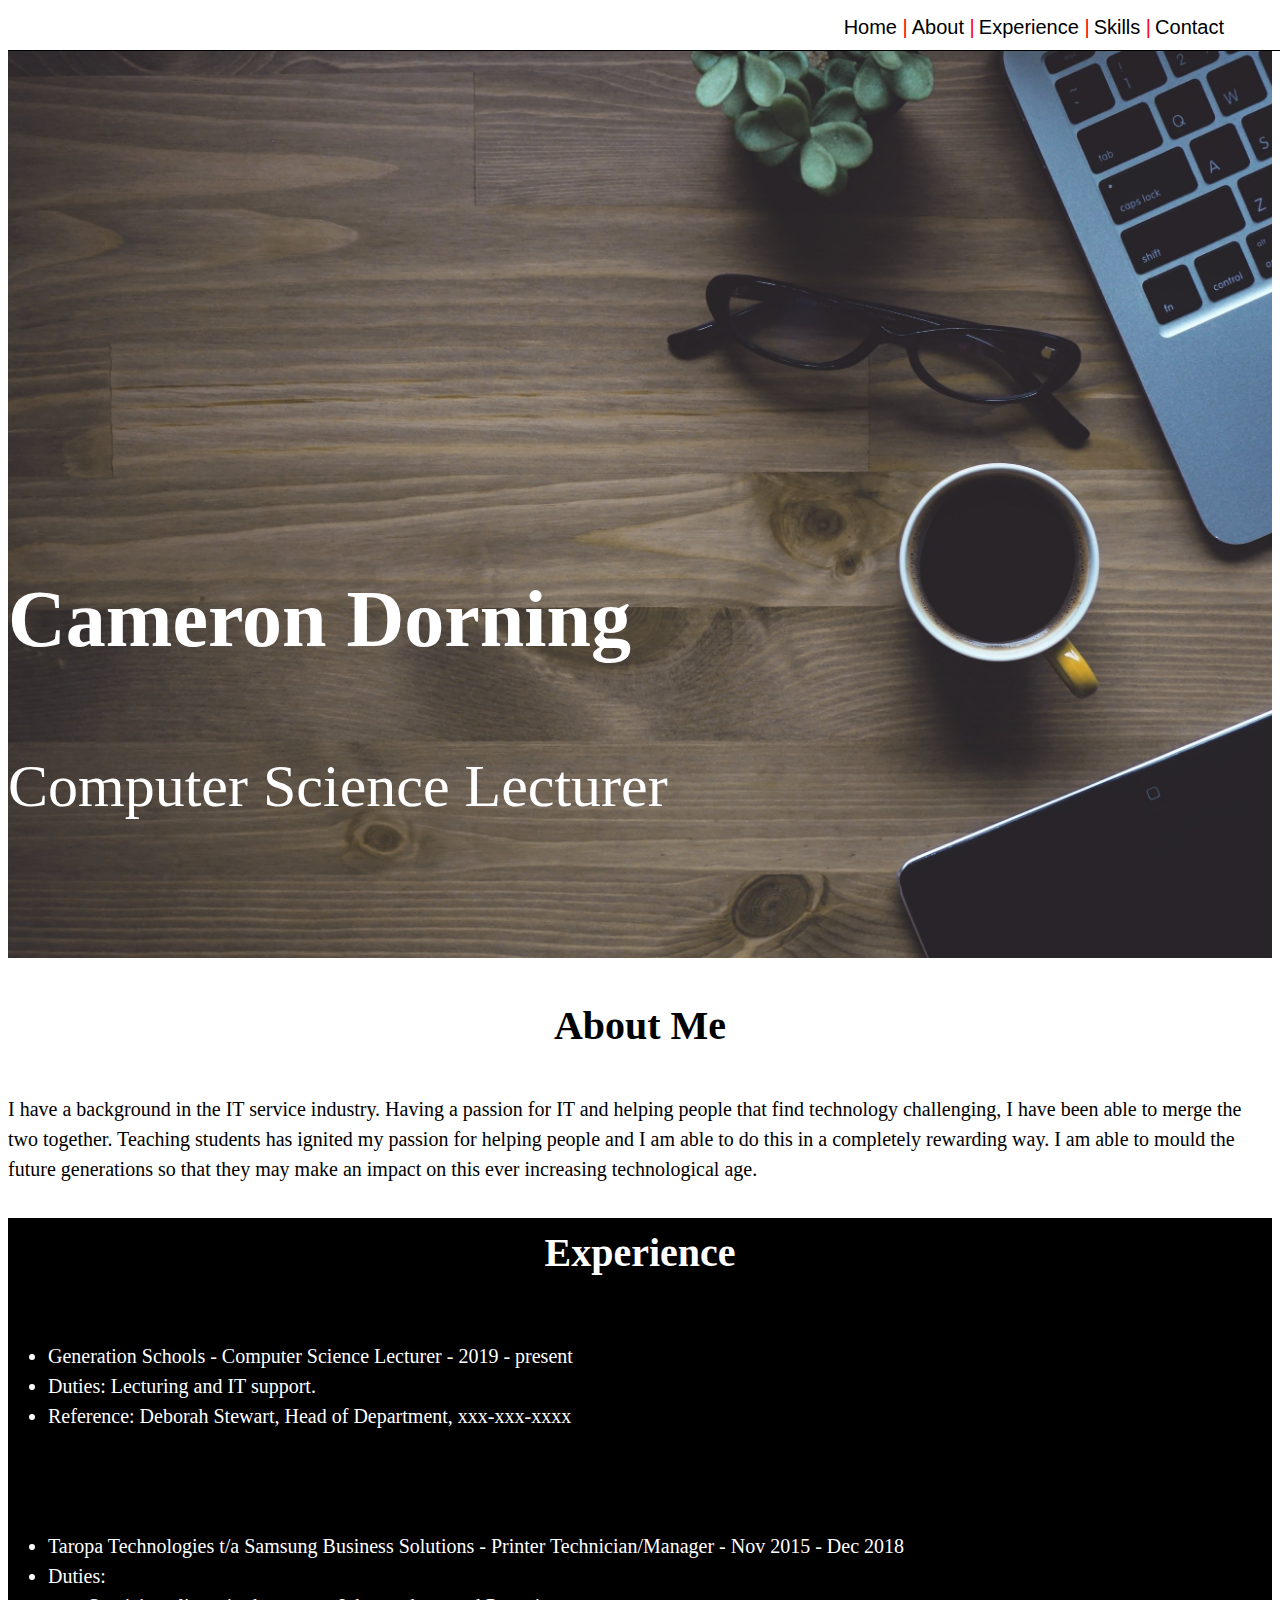
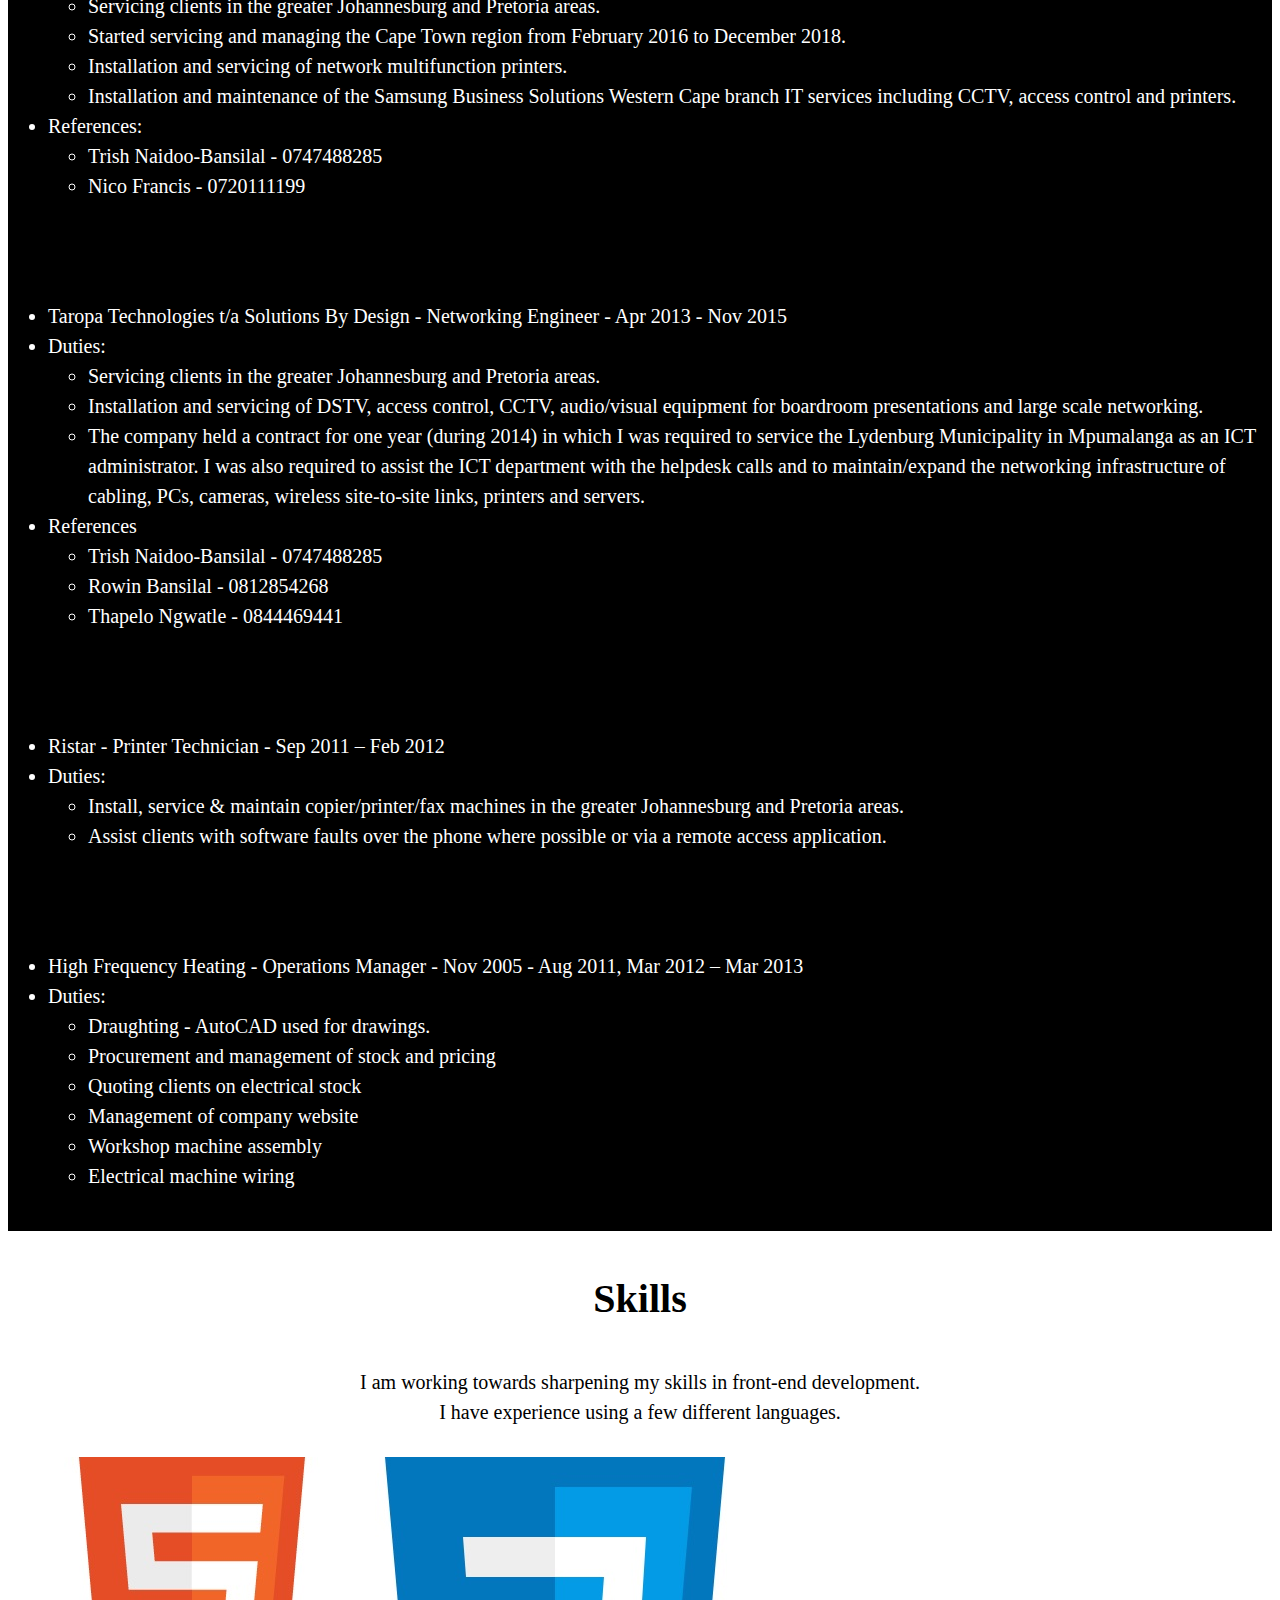
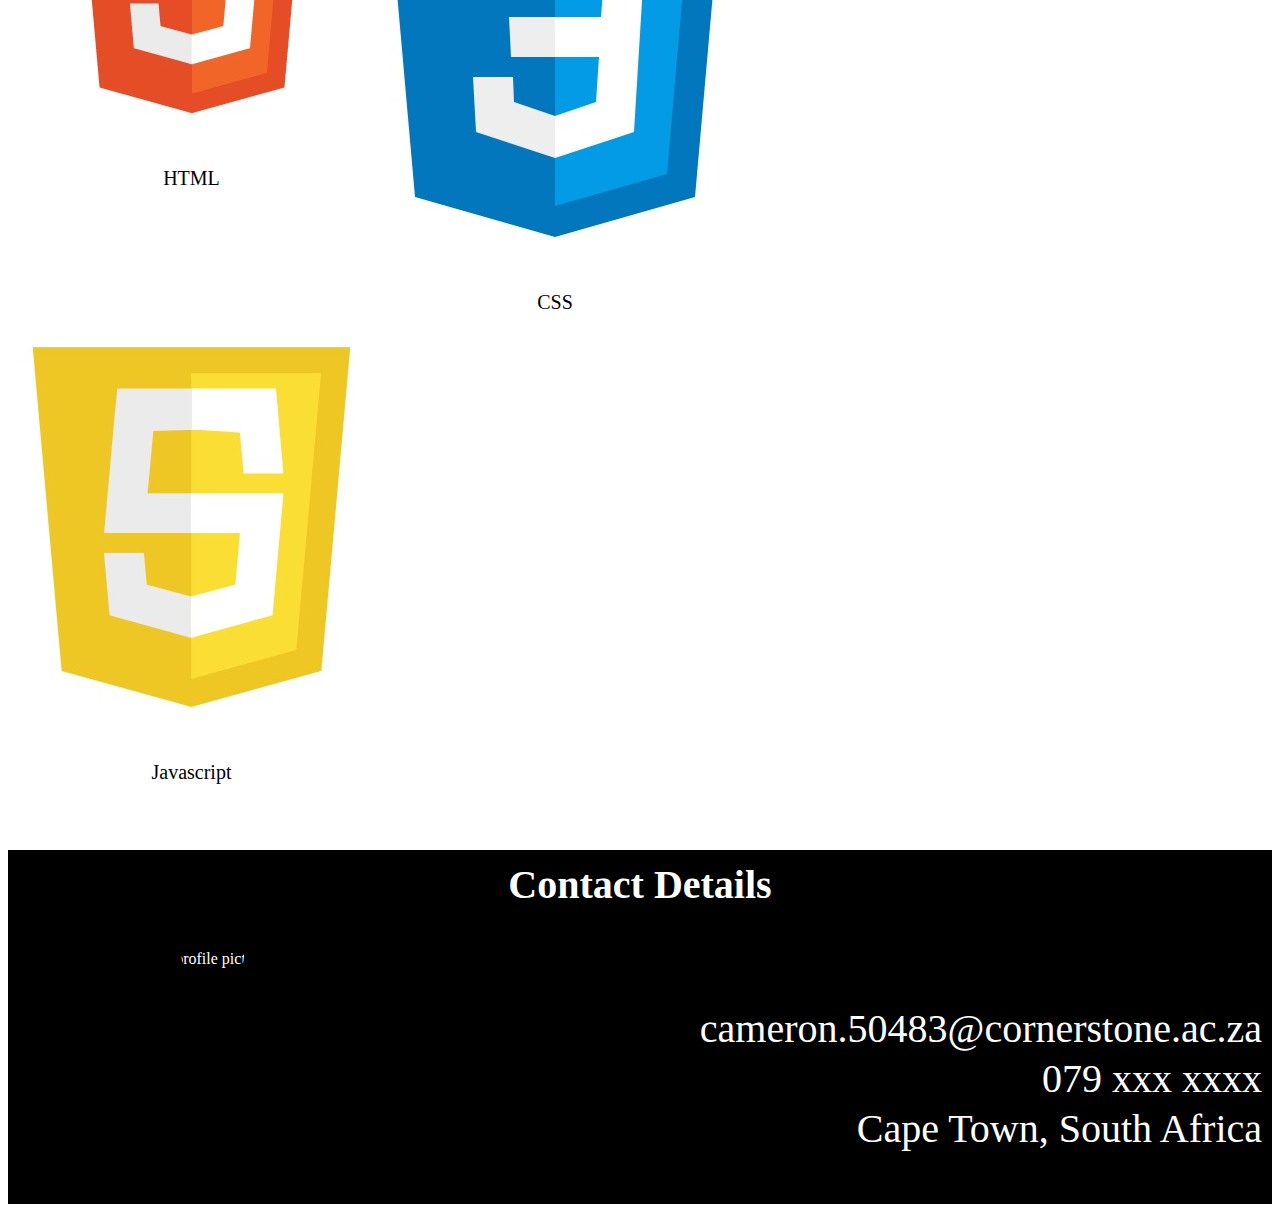
==== commit a4a017f2: "Image changes" ====
--- a/index.html
+++ b/index.html
@@ -109,15 +109,15 @@
                         </p>
                         <div class="gridSkills">
                             <div class="skillItem">
-                                <img src="/images/html5.png" alt="Image of html logo">
+                                <img src="/images/html5.jpg" alt="Image of html logo">
                                 <p>HTML</p>
                             </div>
                             <div class="skillItem">
-                                <img src="/images/css3.png" alt="Image of CSS logo">
+                                <img src="/images/css3.jpg" alt="Image of CSS logo">
                                 <p>CSS</p>
                             </div>
-                            <div class="skillItem">
-                                <img src="/images/js.png" alt="Image of Javascript logo">
+                            <div class="skillItem" id="item3">
+                                <img src="/images/js.jpg" alt="Image of Javascript logo">
                                 <p>Javascript</p>
                             </div>
                         </div>
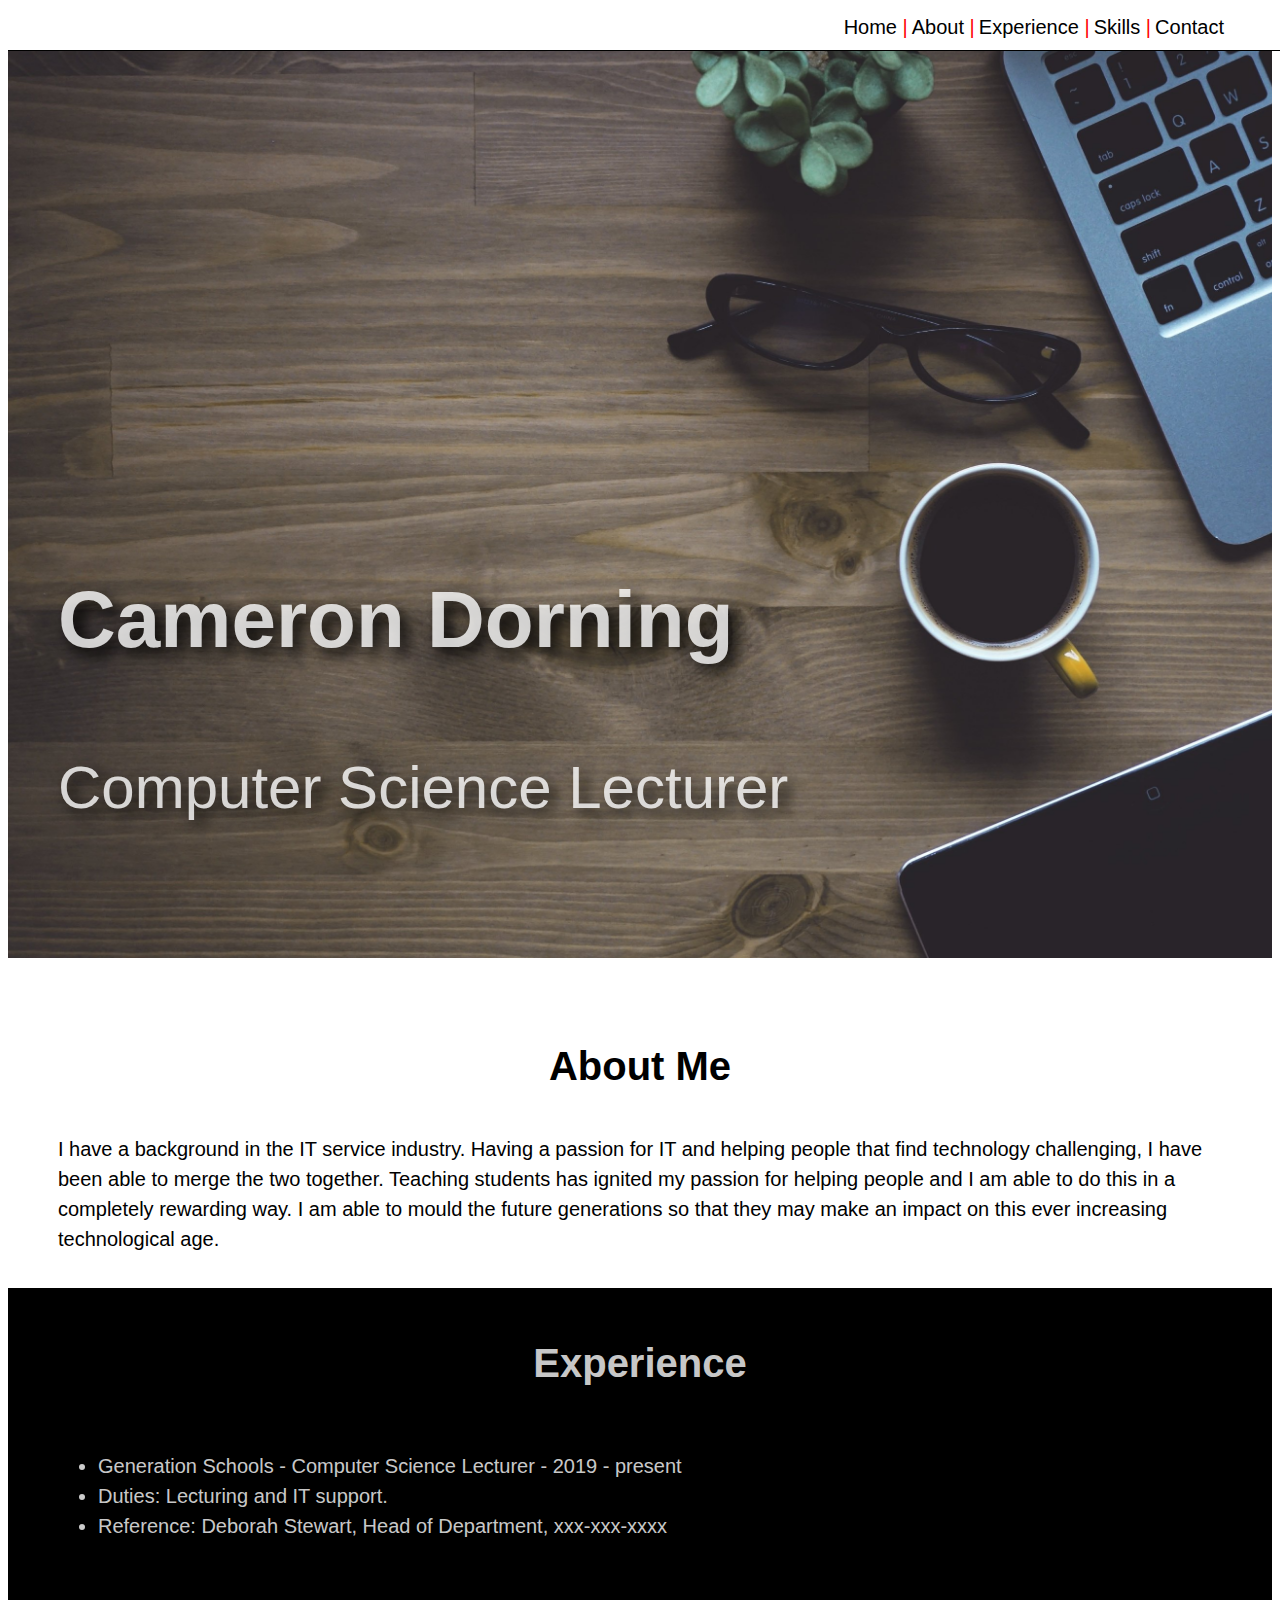
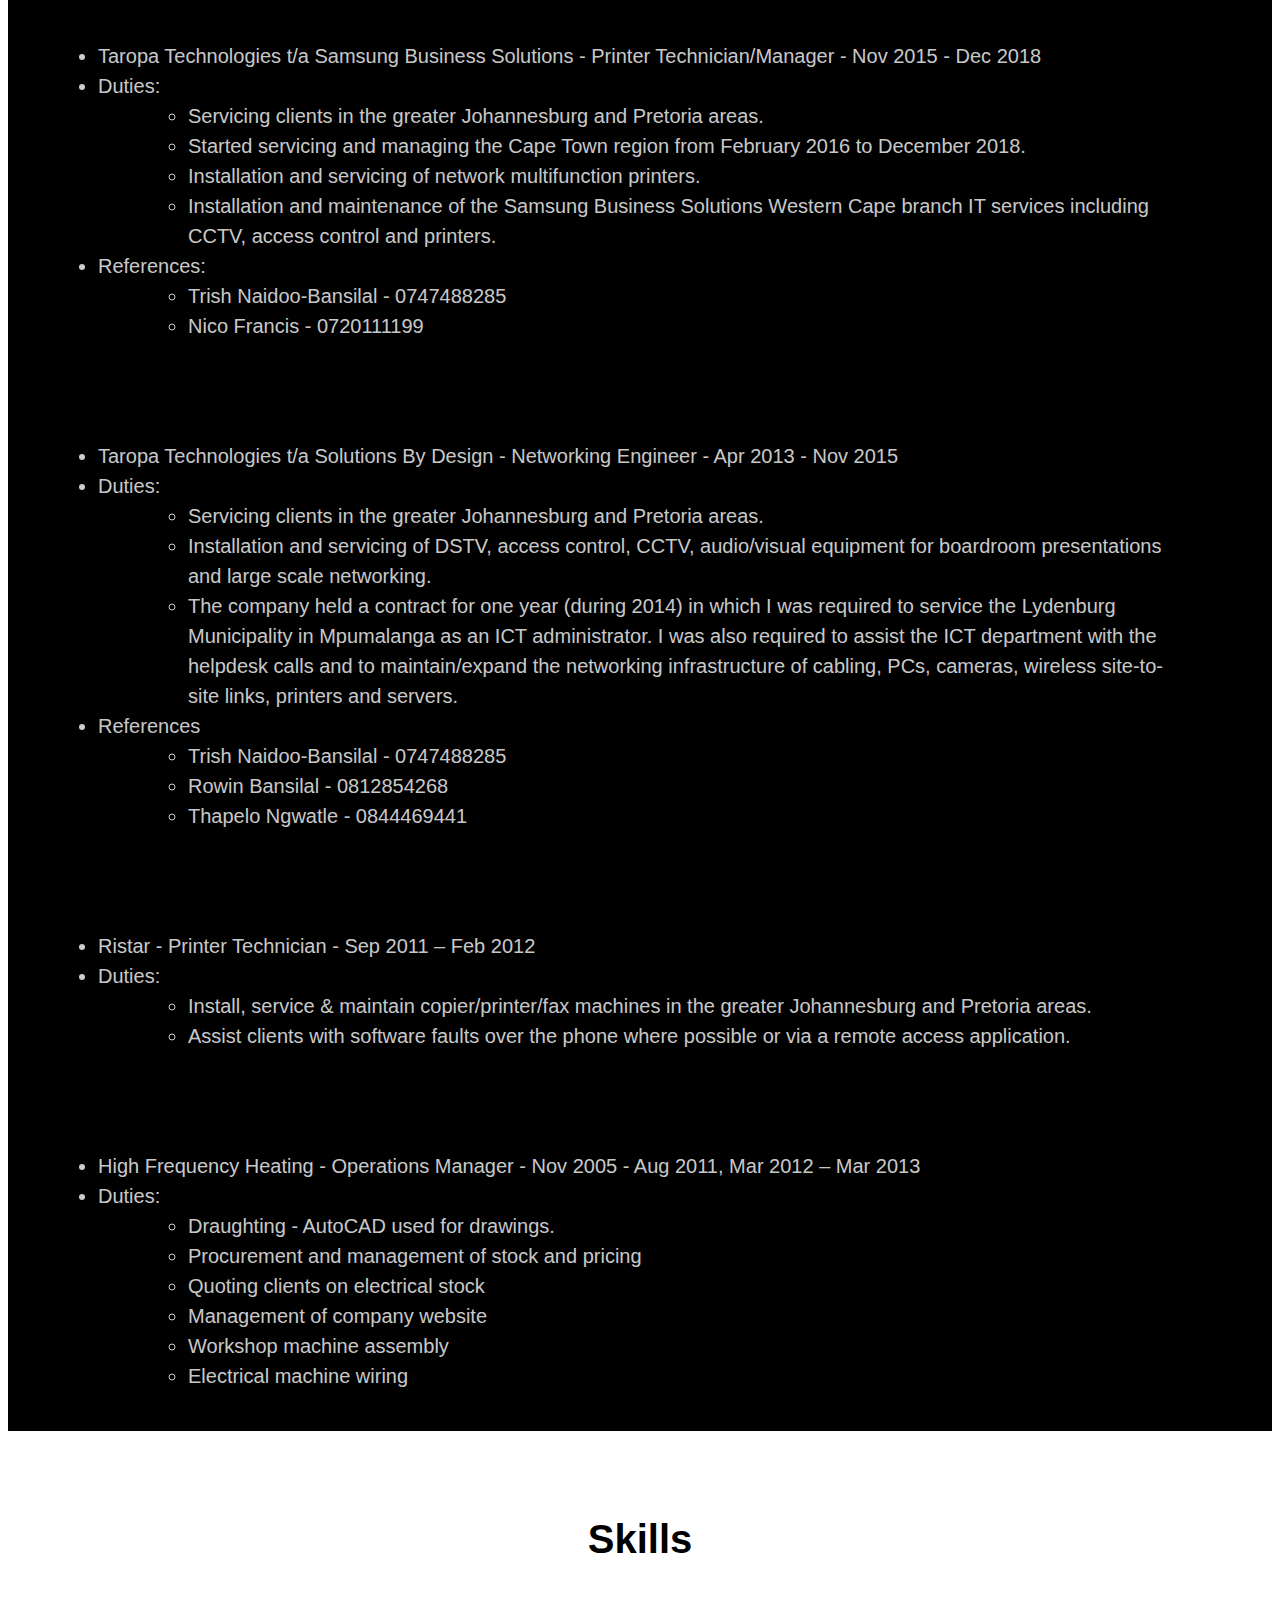
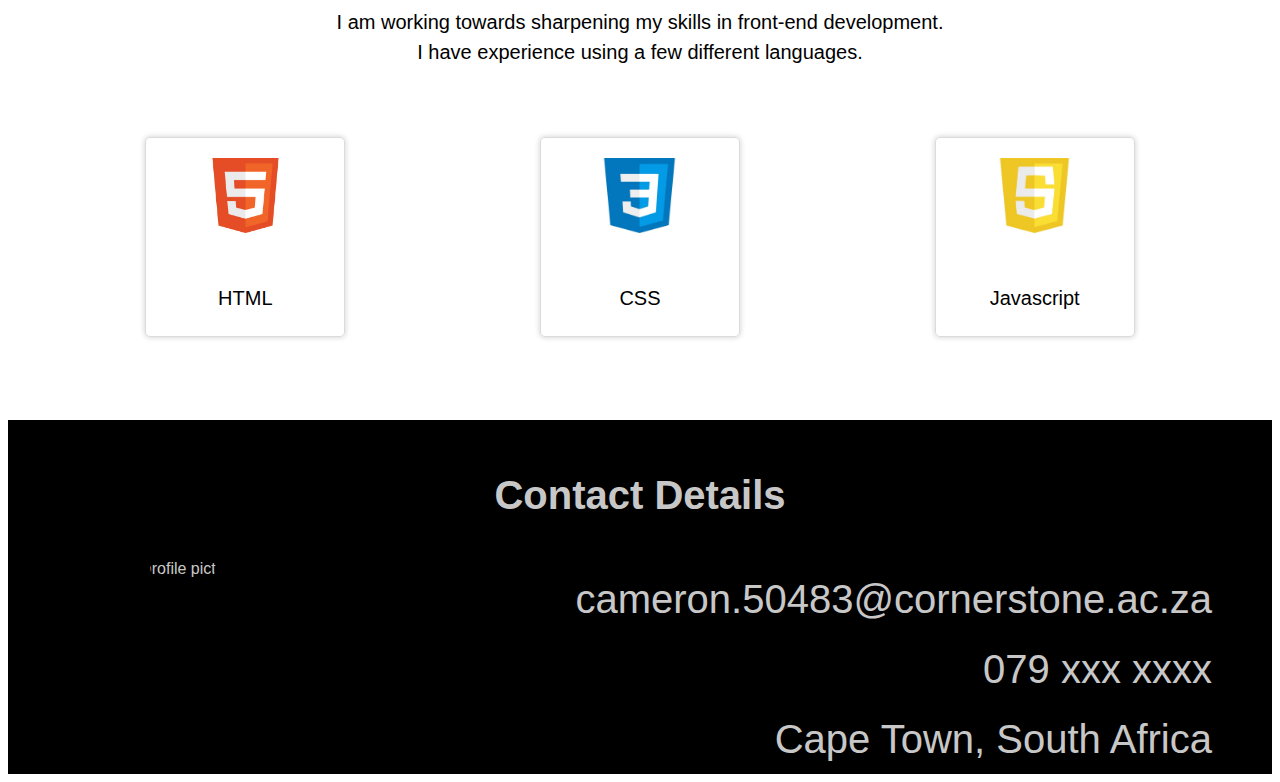
==== commit 416f5eee: "Advised changes" ====
--- a/index.html
+++ b/index.html
@@ -136,9 +136,9 @@
                         <img src="/images/Profile.jpg" alt="profile picture" id="profile">
                     </div>
                     <div class="contactInfo">
-                        <p>cameron.50483@cornerstone.ac.za
-                            <br>079 xxx xxxx
-                            <br>Cape Town, South Africa</p>
+                        <p>cameron.50483@cornerstone.ac.za</p>
+                        <p>079 xxx xxxx</p>
+                        <p>Cape Town, South Africa</p>
                     </div>
                 </div>
             </div>
--- a/css/stylesheet.css
+++ b/css/stylesheet.css
@@ -5,6 +5,7 @@
     position: fixed;
     top: 0;
     border-bottom: 1px solid black;
+    z-index: 1; /* keeps navbar above the skills objects which scale */
 }
 
 .navbar a{
@@ -15,13 +16,13 @@
 .navbar li{
     display: inline;
     font-size: 20px;
-    font-family: Arial, Helvetica, sans-serif;
+    font-family: Ubuntu, -apple-system, BlinkMacSystemFont, 'Segoe UI', Roboto, Oxygen, Cantarell, 'Open Sans', 'Helvetica Neue', sans-serif;
     color: red;
   }
 
 .navbar li a:hover{
     font-weight: bold;
-    text-shadow: grey 5px 5px 5px;
+    text-shadow: grey 0px 0px 5px;
   }  
 
 .navbar ul {
@@ -32,10 +33,10 @@
 
 .content {
     display: block;
-    background-color: white;
     color: black;
     line-height: 30px;
     width: 100%;
+    font-family: Ubuntu, -apple-system, BlinkMacSystemFont, 'Segoe UI', Roboto, Oxygen, Cantarell, 'Open Sans', 'Helvetica Neue', sans-serif;
 }
 
 div.content {
@@ -49,13 +50,17 @@
     background-size: cover;
     height: 900px;
     width: 100%;
-    color: white;
+    color: rgba(255, 255, 255, 0.8);
+    text-shadow: black 7px 7px 15px;
     padding-top: 50px;
-}
-
+    font-family: Ubuntu, -apple-system, BlinkMacSystemFont, 'Segoe UI', Roboto, Oxygen, Cantarell, 'Open Sans', 'Helvetica Neue', sans-serif;
+}
+
+/*Set heading in #home to a larger size, near the bottom*/
 #home h2 {
     font-size: 80px;
     padding-top: 450px;
+    margin-left: 50px;
 }
 
 #home p {
@@ -64,13 +69,28 @@
 
 #experience {
     background-color: black;
-    color: white;
+    color: rgba(255, 255, 255, 0.8);
 }
 
 .content h2 {
     font-size: 40px;
-    padding-top: 20px;
+    padding-top: 60px;
     text-align: center;
+}
+
+#about p {
+    margin-left: 50px;
+    margin-right: 50px;
+}
+
+#home p {
+    margin-left: 50px;
+}
+
+#contact p {
+    margin-right: 50px;
+    margin-top: 0px;
+    margin-bottom: 0px;
 }
 
 p {
@@ -80,14 +100,46 @@
 
 .content ul {
     font-size: 20px;
-}
+    margin-left: 50px;
+    margin-right: 50px;
+}
+
+.gridSkills {
+    display: grid;
+    grid-template-columns: 1fr 1fr 1fr;
+    grid-template-rows: auto;
+    grid-gap: 20px;
+    padding: 50px;
+    justify-items: center;
+}
+
+div.gridSkills .skillItem {
+    border: 1px solid #dbdbdb;
+    border-radius: 5px;
+    padding: 20px;
+    box-sizing: border-box;
+    box-shadow: 0px 0px 5px 1px #dbdbdb;
+    transition: all 200ms ease;
+    width: 200px;
+    height: 200px;
+}
+
+div.gridSkills .skillItem:hover {
+    box-shadow: 0px 0px 5px 5px #dbdbdb;
+    transform: scale(1.05);
+}
+
+div.gridSkills img {
+    width: 75px;
+    height: 75px;
+}
+
+/*#item3 {
+    grid-area: 2 / 1 / span 1 / span 2;
+}*/
 
 #skills {
     text-align: center;
-}
-
-#profile {
-    width: 300px;
 }
 
 .gridContact {
@@ -98,18 +150,9 @@
     text-align: center;
 }
 
-.gridSkills {
-    display: grid;
-    grid-template-columns: auto auto;
-    grid-gap: 10px;
-    padding: 10px;
-    width: 50px;
-    text-align: center;
-}
-
 #contact {
     background-color: black;
-    color: white;
+    color: rgba(255, 255, 255, 0.8);
 }
 
 .contactInfo p {
@@ -120,9 +163,10 @@
 
 #profile {
     clip-path: circle(40% at 50% 37%);
-}
-
-@media screen and (max-width:930px){
+    width: 250px;
+}
+
+@media screen and (max-width:980px){
     .gridContact {
         display: block;
     }
@@ -130,16 +174,29 @@
     .contactInfo p {
         text-align: center;
     }
-}
-
-@media screen and (max-width:790px){
-    .content{
+
+    #contact p {
+        padding-top: 0px;
+        margin: 0px;
+    }
+}
+
+@media screen and (max-width:840px){
+    .content {
     display: inline-block;
     height: 250px;
     margin-left: auto;
     margin-right: auto;
     }
 
+    .gridSkills {
+        grid-template-columns: 50% 50%;
+    }
+    
+    #item3 {
+        grid-area: 2 / 1 / span 1 / span 2;
+    }
+
     .gridContact {
         display: block;
     }
@@ -155,19 +212,31 @@
 
     #home h2 {
         padding-top: 350px;
-    }
-}
-
-@media screen and (max-width:470px){
+        margin: 0px;
+    }
+
+    #home p {
+        margin: 0px;
+    }
+    
+}
+
+@media screen and (max-width:510px){
+    .gridSkills {
+        /*display: block;*/
+        grid-template-columns: 1fr;
+        grid-template-rows: 1fr 1fr 1fr;
+    }
+    
     .gridContact {
         display: block;
     }
 
-    .contactInfo p {
-        text-align: center;
-    }
-
     .navbar a {
         font-size: 15px;
-    }7
+    }
+    
+    #home h2 {
+      padding-top: 300px;
+    }
 }